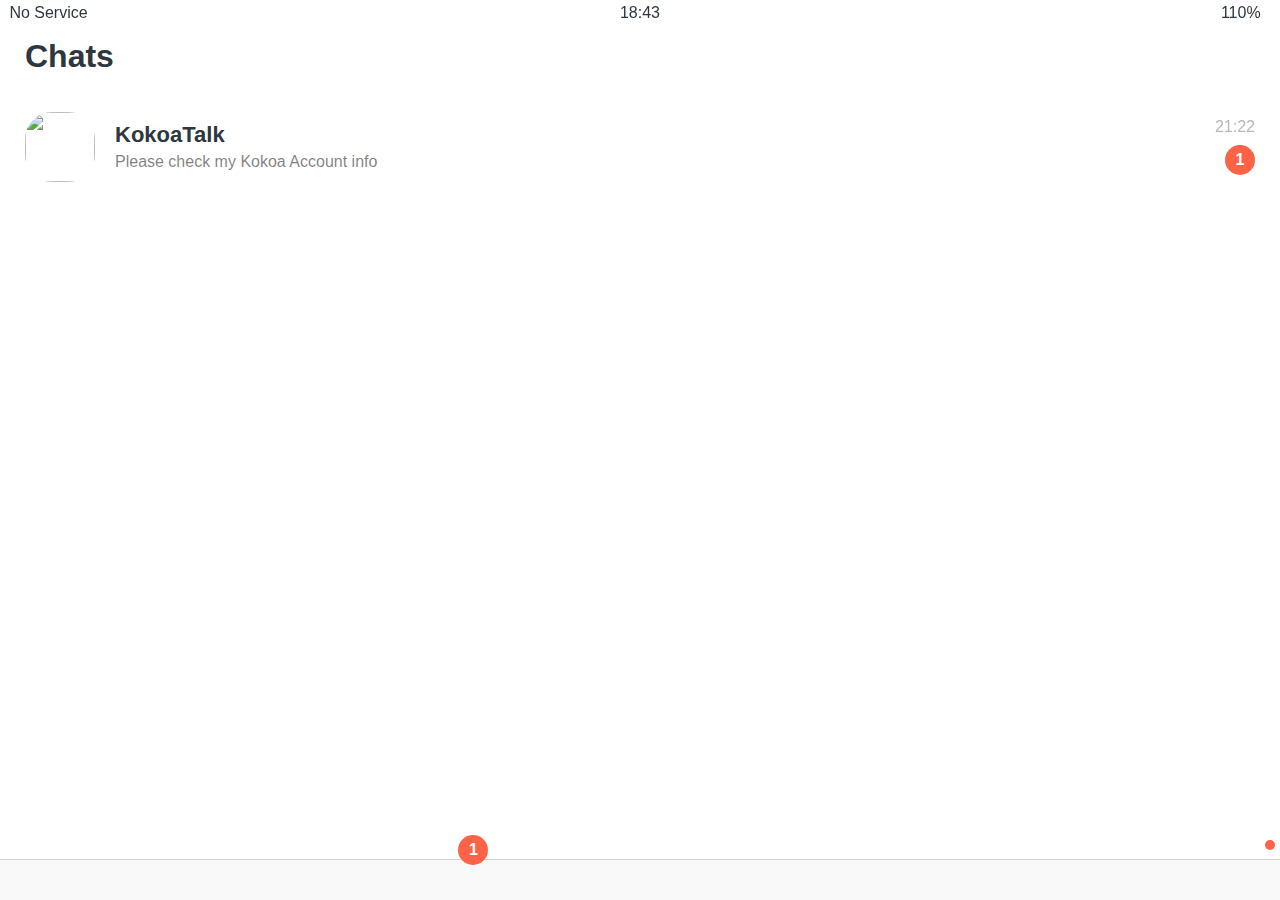
==== chat.html @ f9c36f6e "kokoa-clone2" ====
<!DOCTYPE html>
<html lang="en">
<head>
  <meta charset="UTF-8">
  <meta http-equiv="X-UA-Compatible" content="IE=edge">
  <meta name="viewport" content="width=device-width, initial-scale=1.0">
  <link rel="stylesheet" href="CSS/style.css">
  <title>Chat - Kokoa-Clone</title>
  <script src="https://kit.fontawesome.com/bd1734e853.js" crossorigin="anonymous"></script>
</head>
<body> 
  <div class="status-bar">
    <div class="status-bar_column">
      <span>No Service</span>
      <!-- To Do: Wifi Icon -->
      <i class="fas fa-wifi"></i>
    </div>
    <div class="status-bar_column">
      <span>18:43</span>
    </div>
    <div class="status-bar_column">
      <span>110%</span>
      <!-- Battery Icon -->
      <i class="fas fa-battery-full"></i>
      <!-- Lightning Icon-->
      <i class="fas fa-bolt"></i>
    </div>
  </div>
<header class="screen-header">
  <h1 class="screen-header_title">Chats</h1>
  <div class="screen-header_icons">
    <span><i class="fas fa-search fa-lg"></i></span>
    <span><i class="fas fa-comment-dots fa-lg"></i></span>
    <span><i class="fas fa-music fa-lg"></i></span>
    <span><i class="fas fa-cog fa-lg"></i></span>
  </div>
</header>

<main class="main-screen">
  <div class="user-component">
    <div class="user-component_column">
      <img src="screenshots/avatar/002.png" class="user-component_avatar user-component_avatar">
      <div class="user-component_text">
        <h4 class="user-component_title">KokoaTalk</h4>
        <h6 class="user-component_subtitle">Please check my Kokoa Account info</h6>
      </div>
    </div>
    <div class="user-component_column">
      <span class="user-component_time">21:22</span>
      <div class="badge">1</div>
    </div>
  </div>
    </div>
  </div>
</main>

<nav class="nav">
  <ul class="nav_ul">
  <li class="nav_btn"><a class="nav_link" href="friends.html"><i class="far fa-user fa-2x"></i></a></li>
  <li class="nav_btn"><a class="nav_link" href="chat.html"><i class="fas fa-comment fa-2x"></i><span class="nav_notification badge">1</span></a></li>
  <li class="nav_btn"><a class="nav_link" href="find.html"><i class="fas fa-search fa-2x"></i></a></li>
  <li class="nav_btn"><a class="nav_link" href="more.html"><i class="fas fa-ellipsis-h fa-2x"></i><div class="nav_dots"></div></a></li>
</ul></nav>
</body>
</html>
---- CSS/style.css ----
@import "reset.css";
@import "variables.css";

/* Components */
@import "components/status-bar.css";
@import "components/nav-bar.css";
@import "components/screen-header.css";
@import "components/user-component.css";
@import "components/badge.css";

/* screens */
@import "screen/login.css";
@import "screen/friends.css";

body {
  color: #2e363e;
  font-family: -apple-system, BlinkMacSystemFont, "Segoe UI", Roboto, Oxygen,
    Ubuntu, Cantarell, "Open Sans", "Helvetica Neue", sans-serif;
}

.main-screen {
  padding: 0px var(--horizontal-space);
}
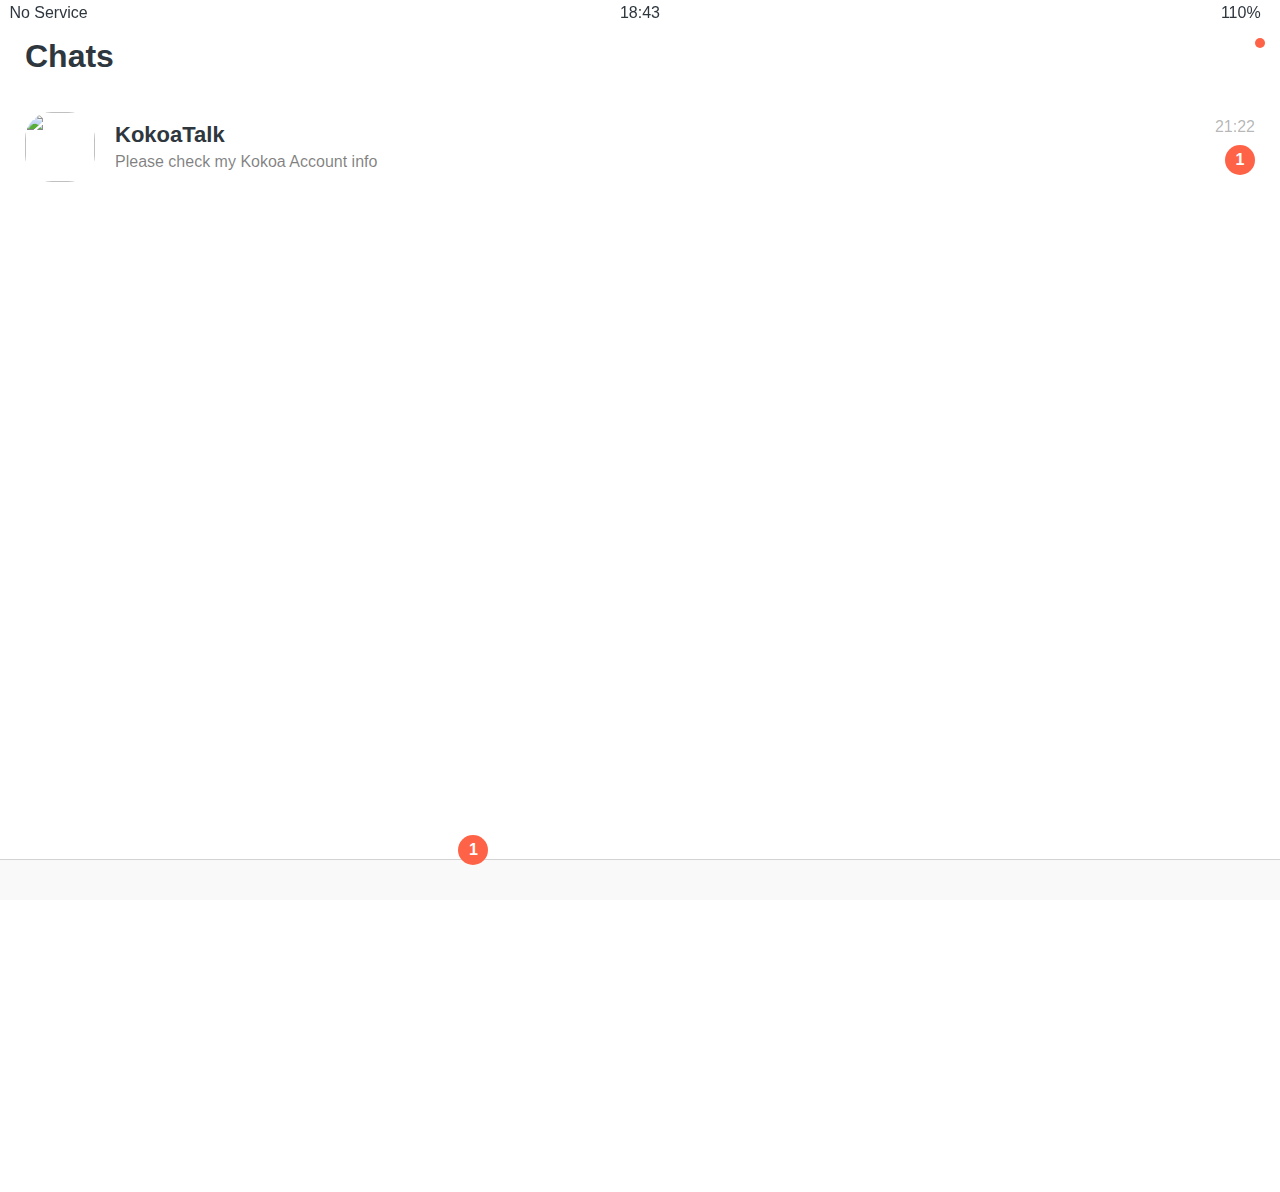
==== commit e066df3e: "kokoa-clone5" ====
--- a/chat.html
+++ b/chat.html
@@ -32,7 +32,7 @@
     <span><i class="fas fa-search fa-lg"></i></span>
     <span><i class="fas fa-comment-dots fa-lg"></i></span>
     <span><i class="fas fa-music fa-lg"></i></span>
-    <span><i class="fas fa-cog fa-lg"></i></span>
+    <span><a href="setting.html"><i class="fas fa-cog fa-lg"></i><div class="screen-header_notice point"></div></a></span>
   </div>
 </header>
 
@@ -49,7 +49,7 @@
       <span class="user-component_time">21:22</span>
       <div class="badge">1</div>
     </div>
-  </div>
+      </div>
     </div>
   </div>
 </main>
--- a/CSS/style.css
+++ b/CSS/style.css
@@ -7,10 +7,13 @@
 @import "components/screen-header.css";
 @import "components/user-component.css";
 @import "components/badge.css";
+@import "components/icon-row.css";
 
 /* screens */
 @import "screen/login.css";
 @import "screen/friends.css";
+@import "screen/find.css";
+@import "screen/more.css";
 
 body {
   color: #2e363e;
@@ -21,3 +24,10 @@
 .main-screen {
   padding: 0px var(--horizontal-space);
 }
+
+.point {
+  background-color: tomato;
+  width: 10px;
+  height: 10px;
+  border-radius: 50%;
+}
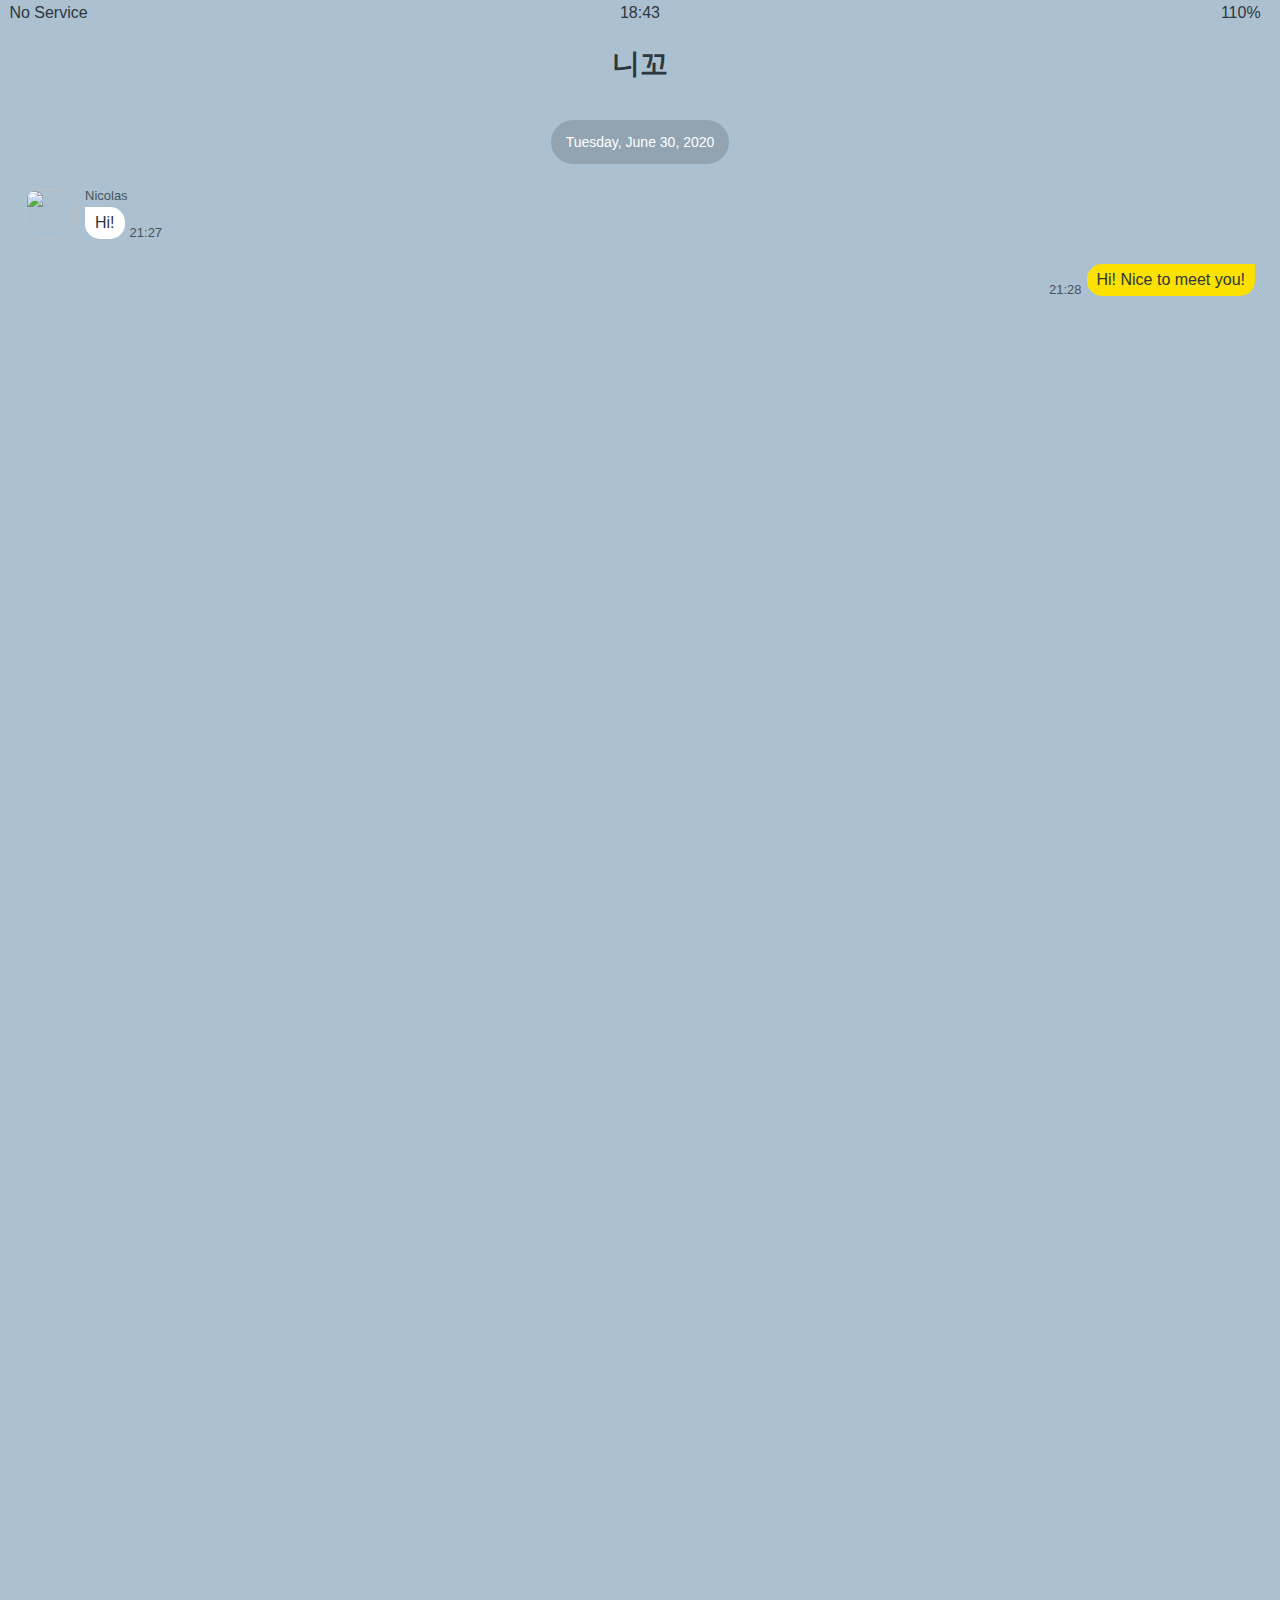
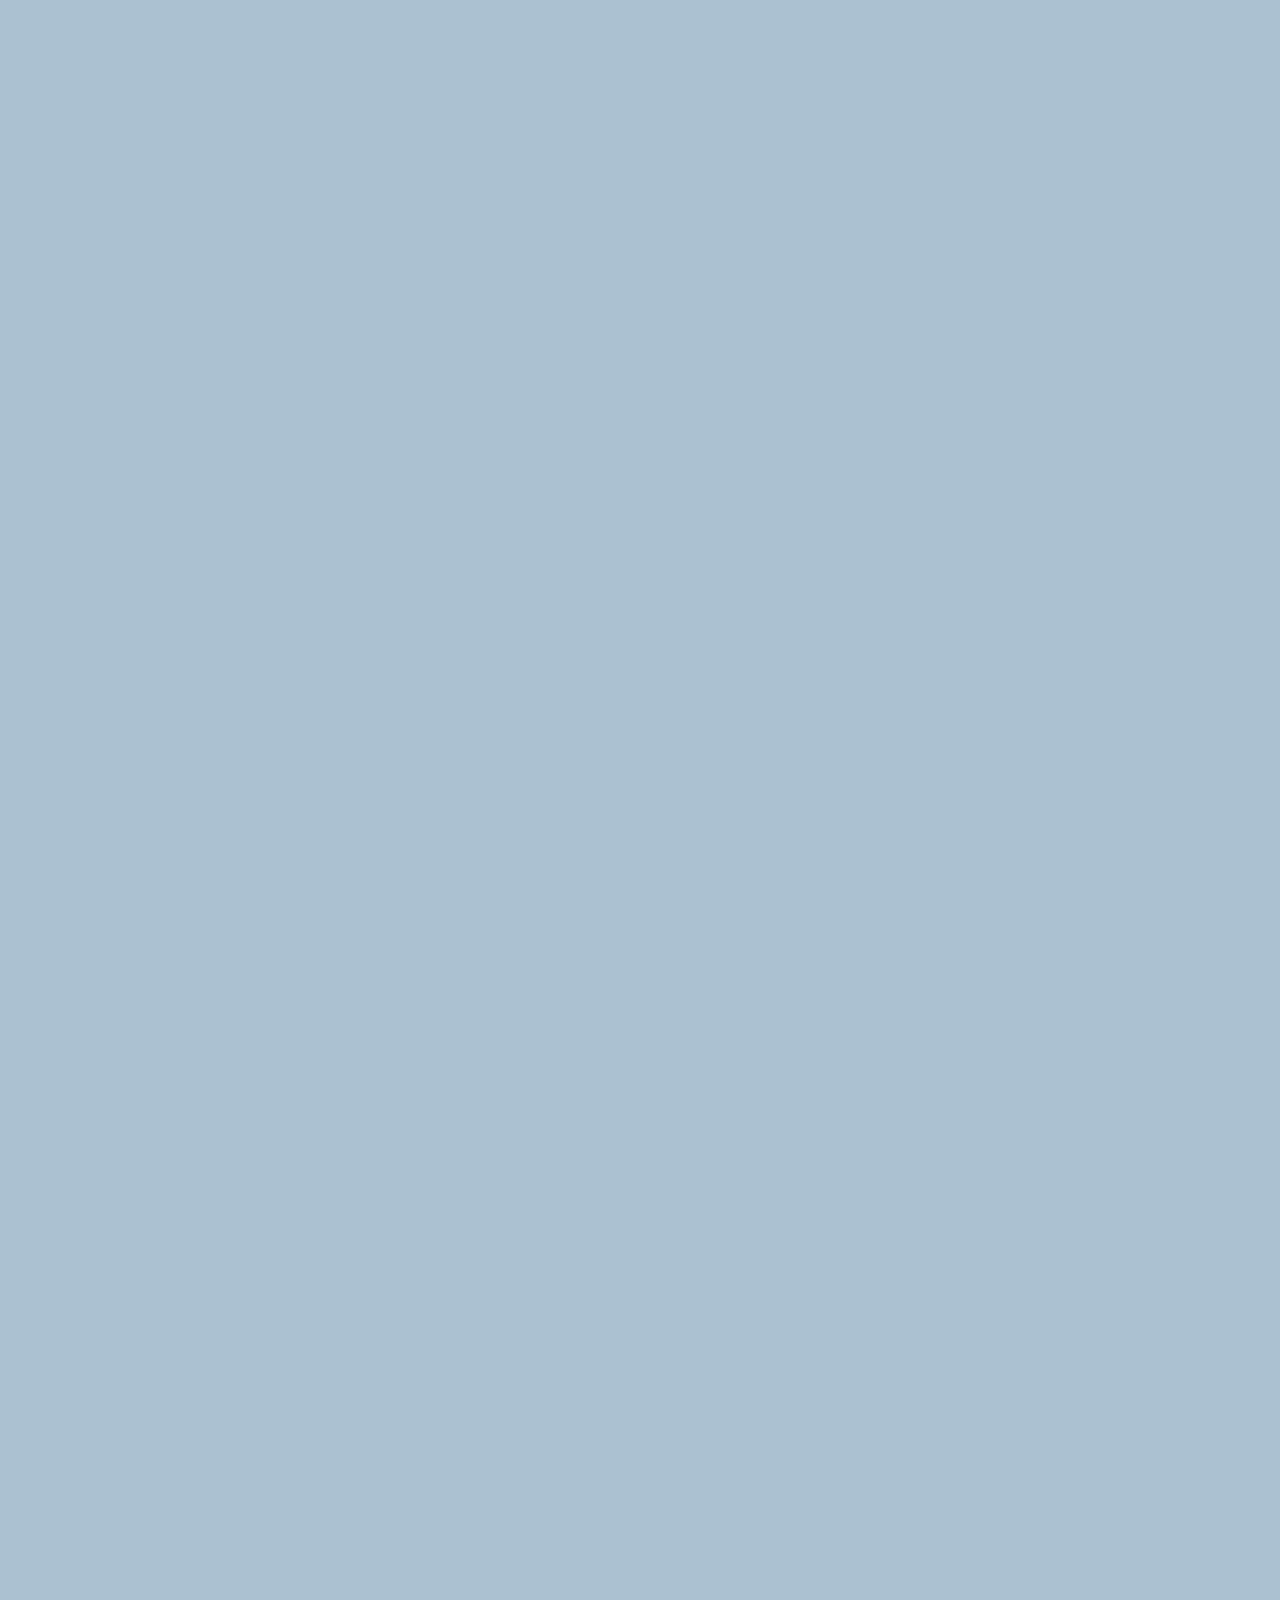
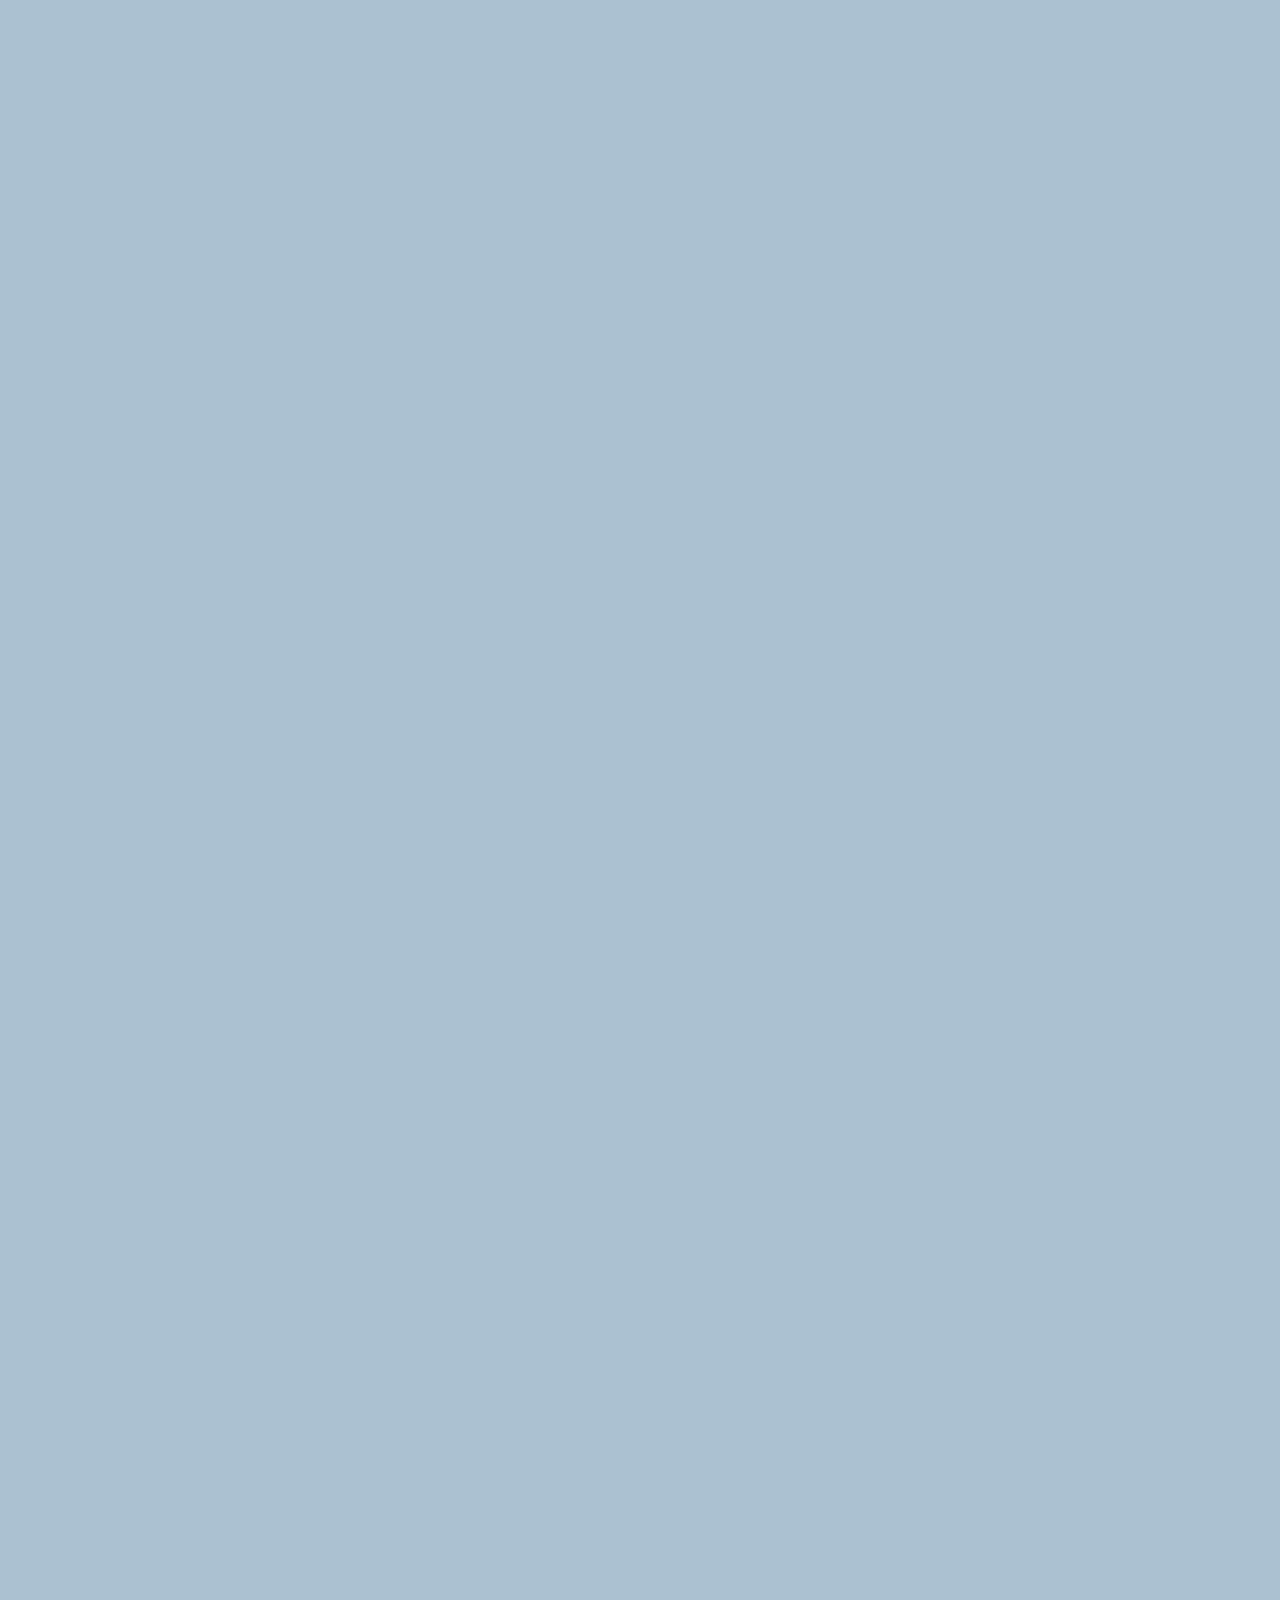
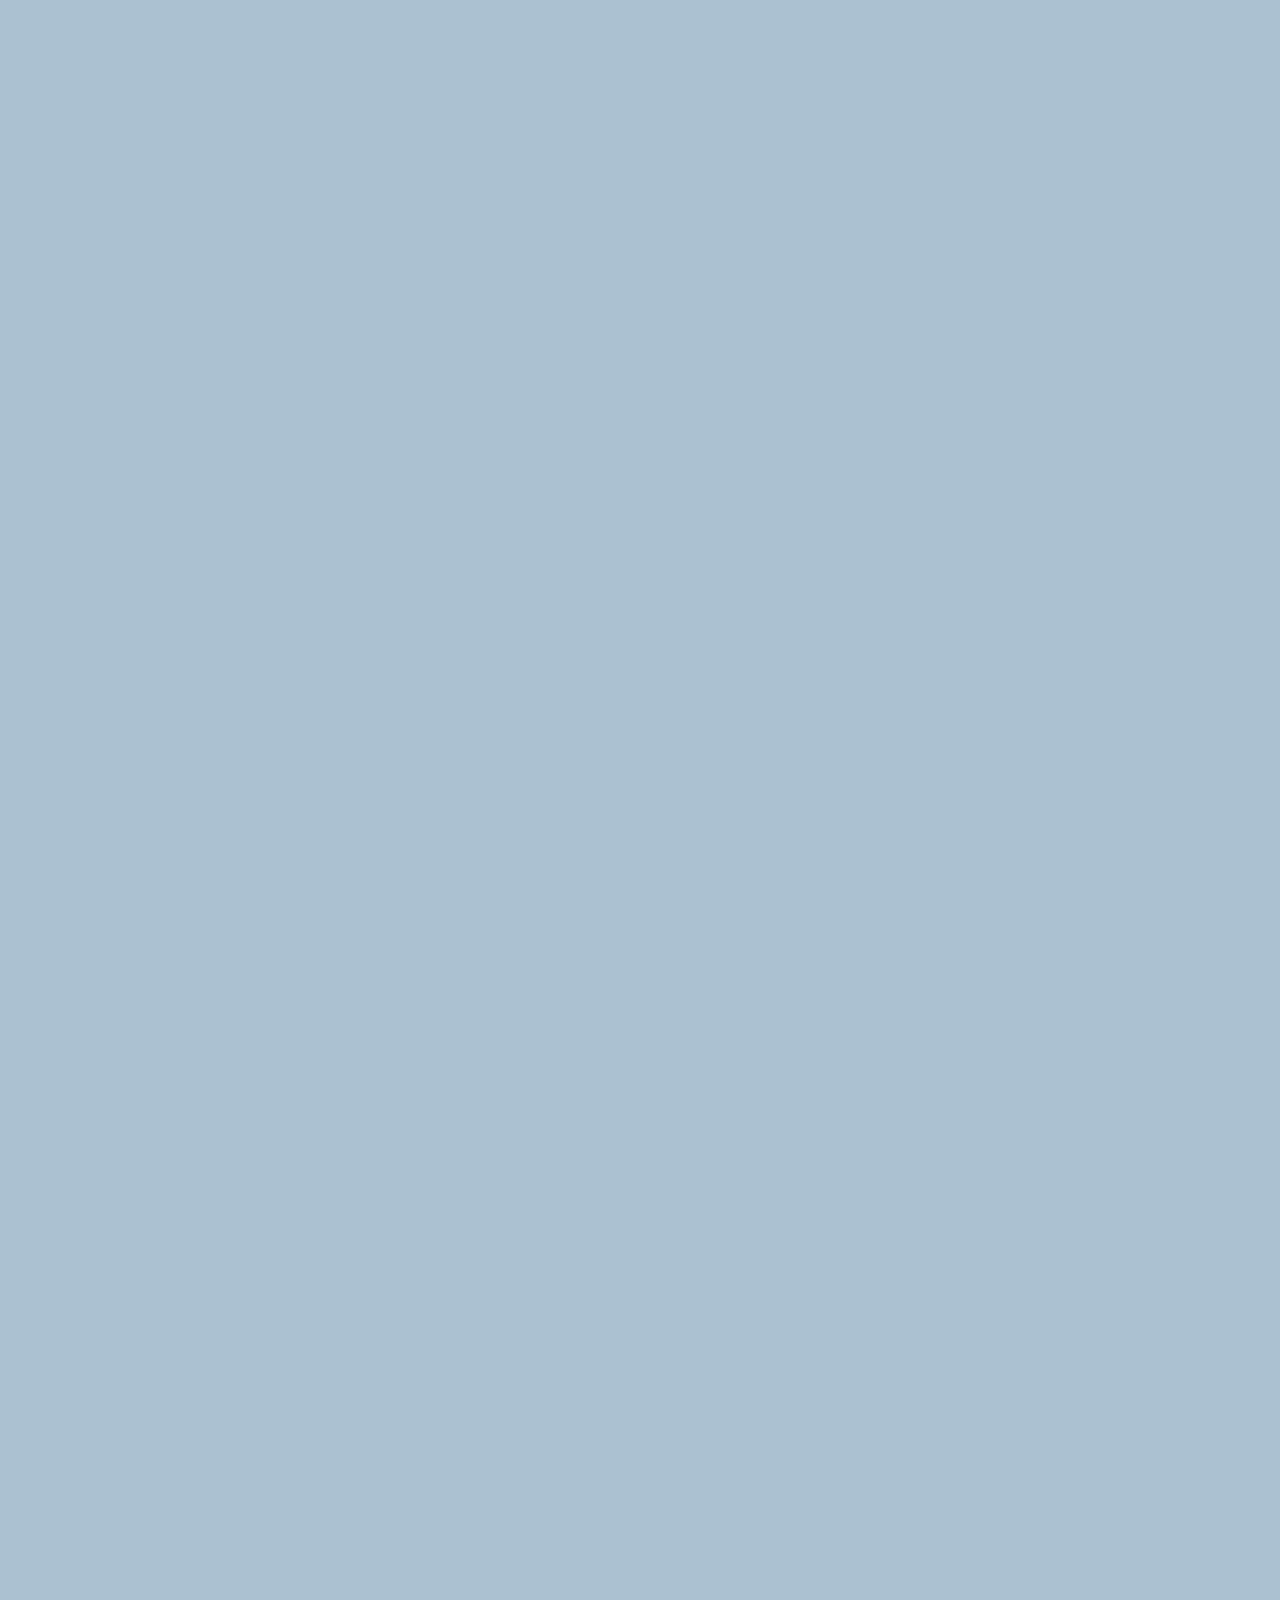
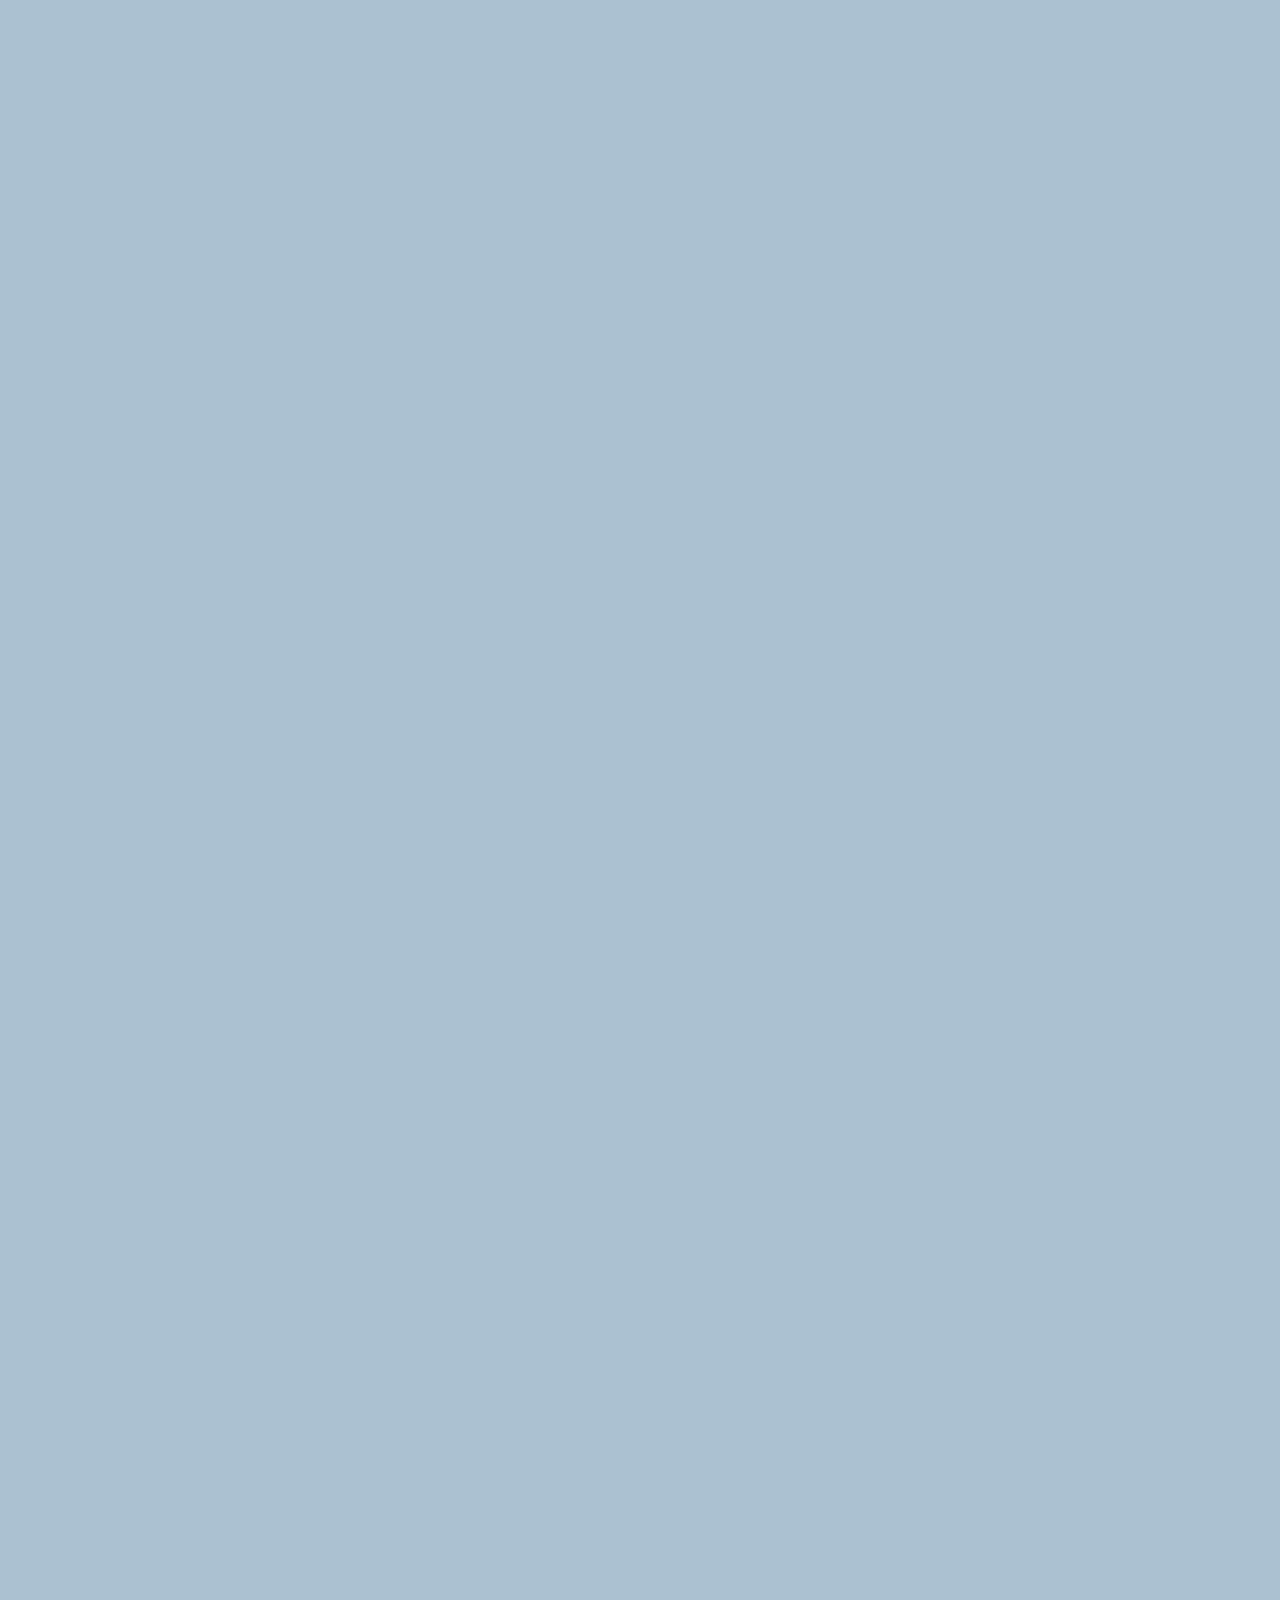
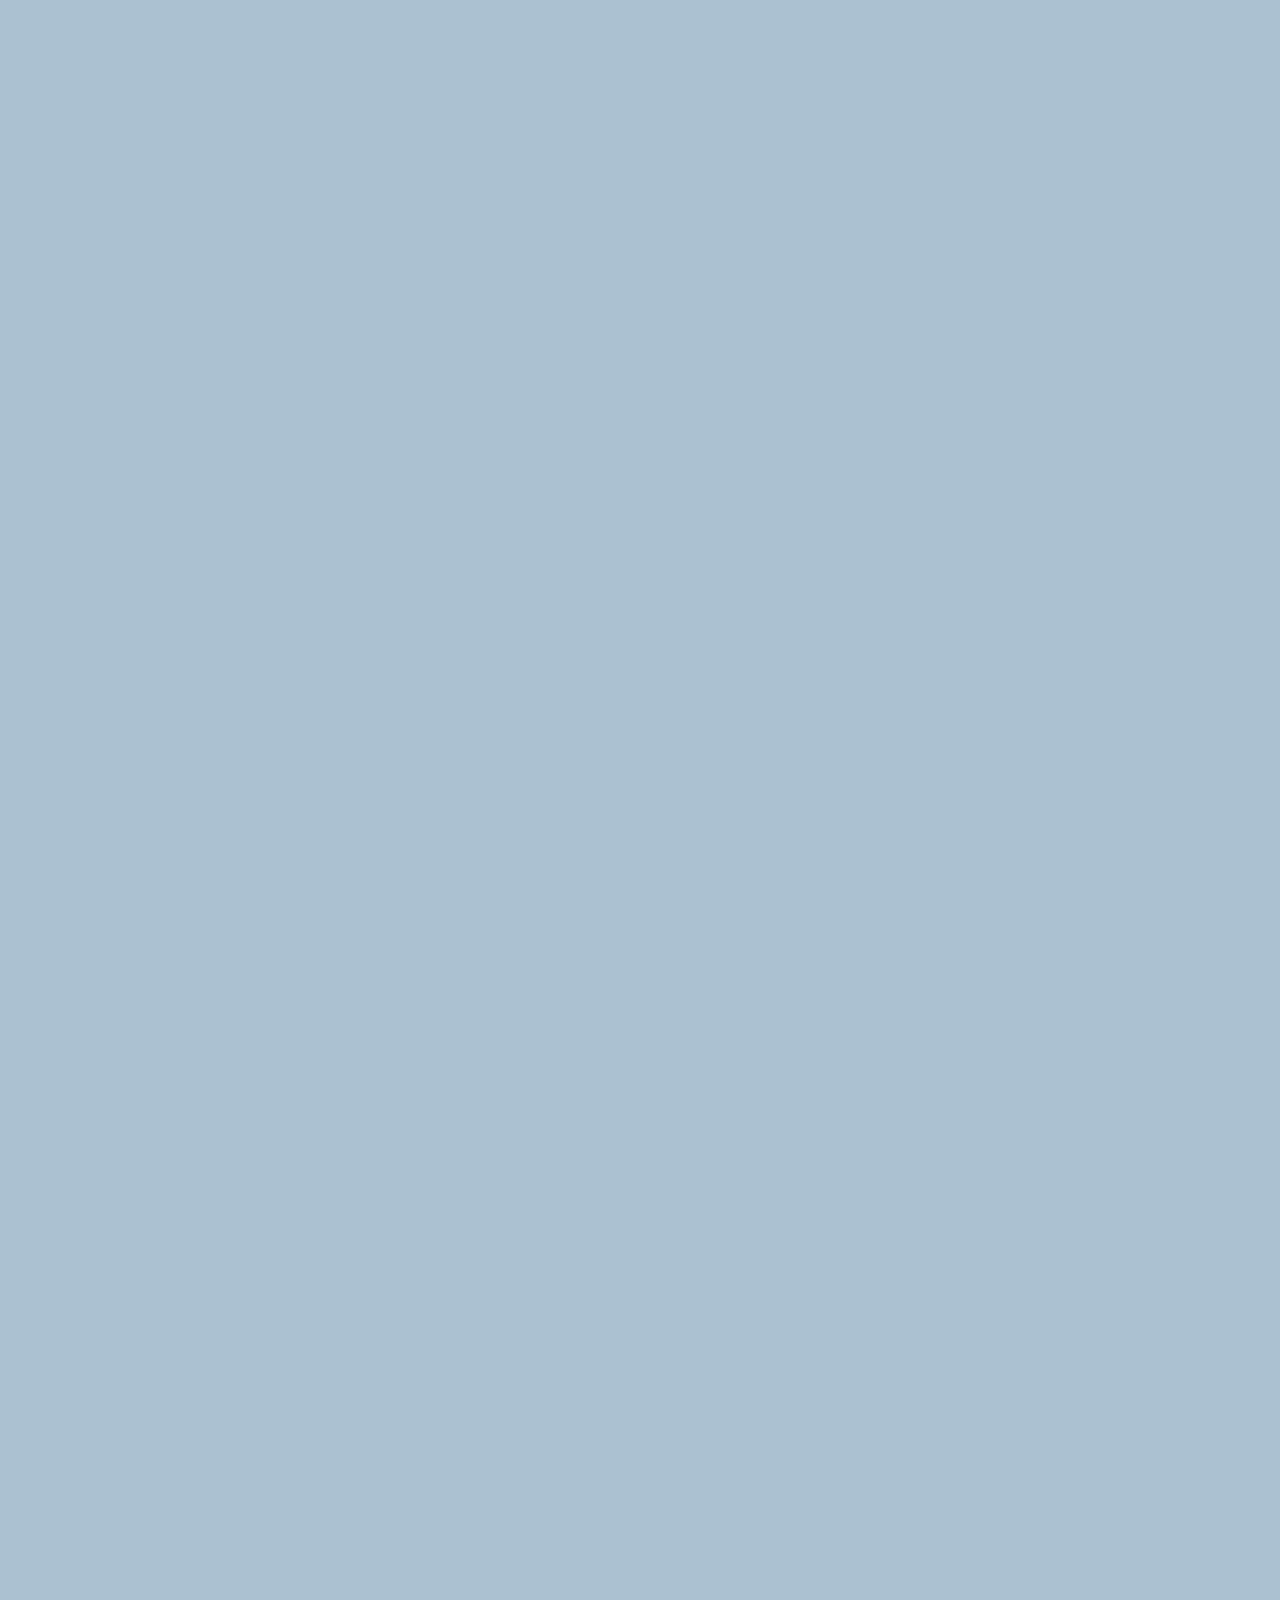
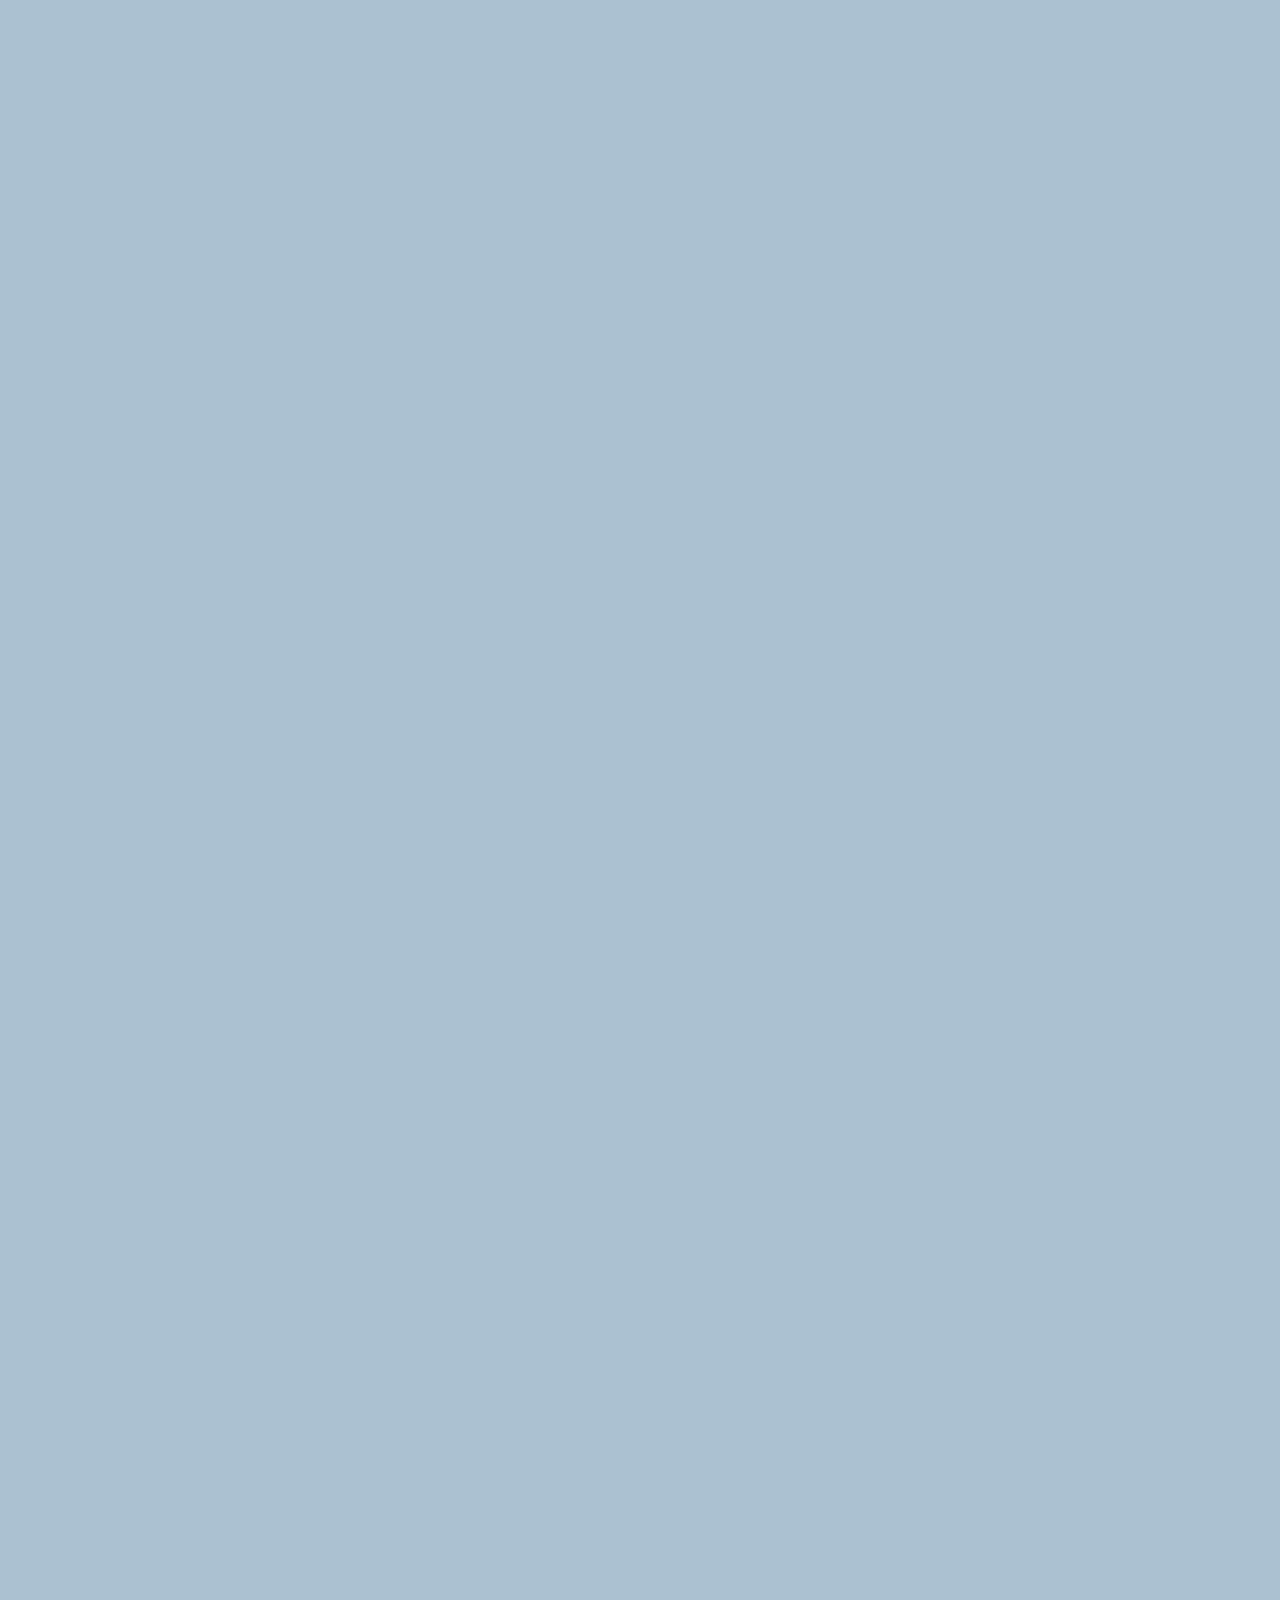
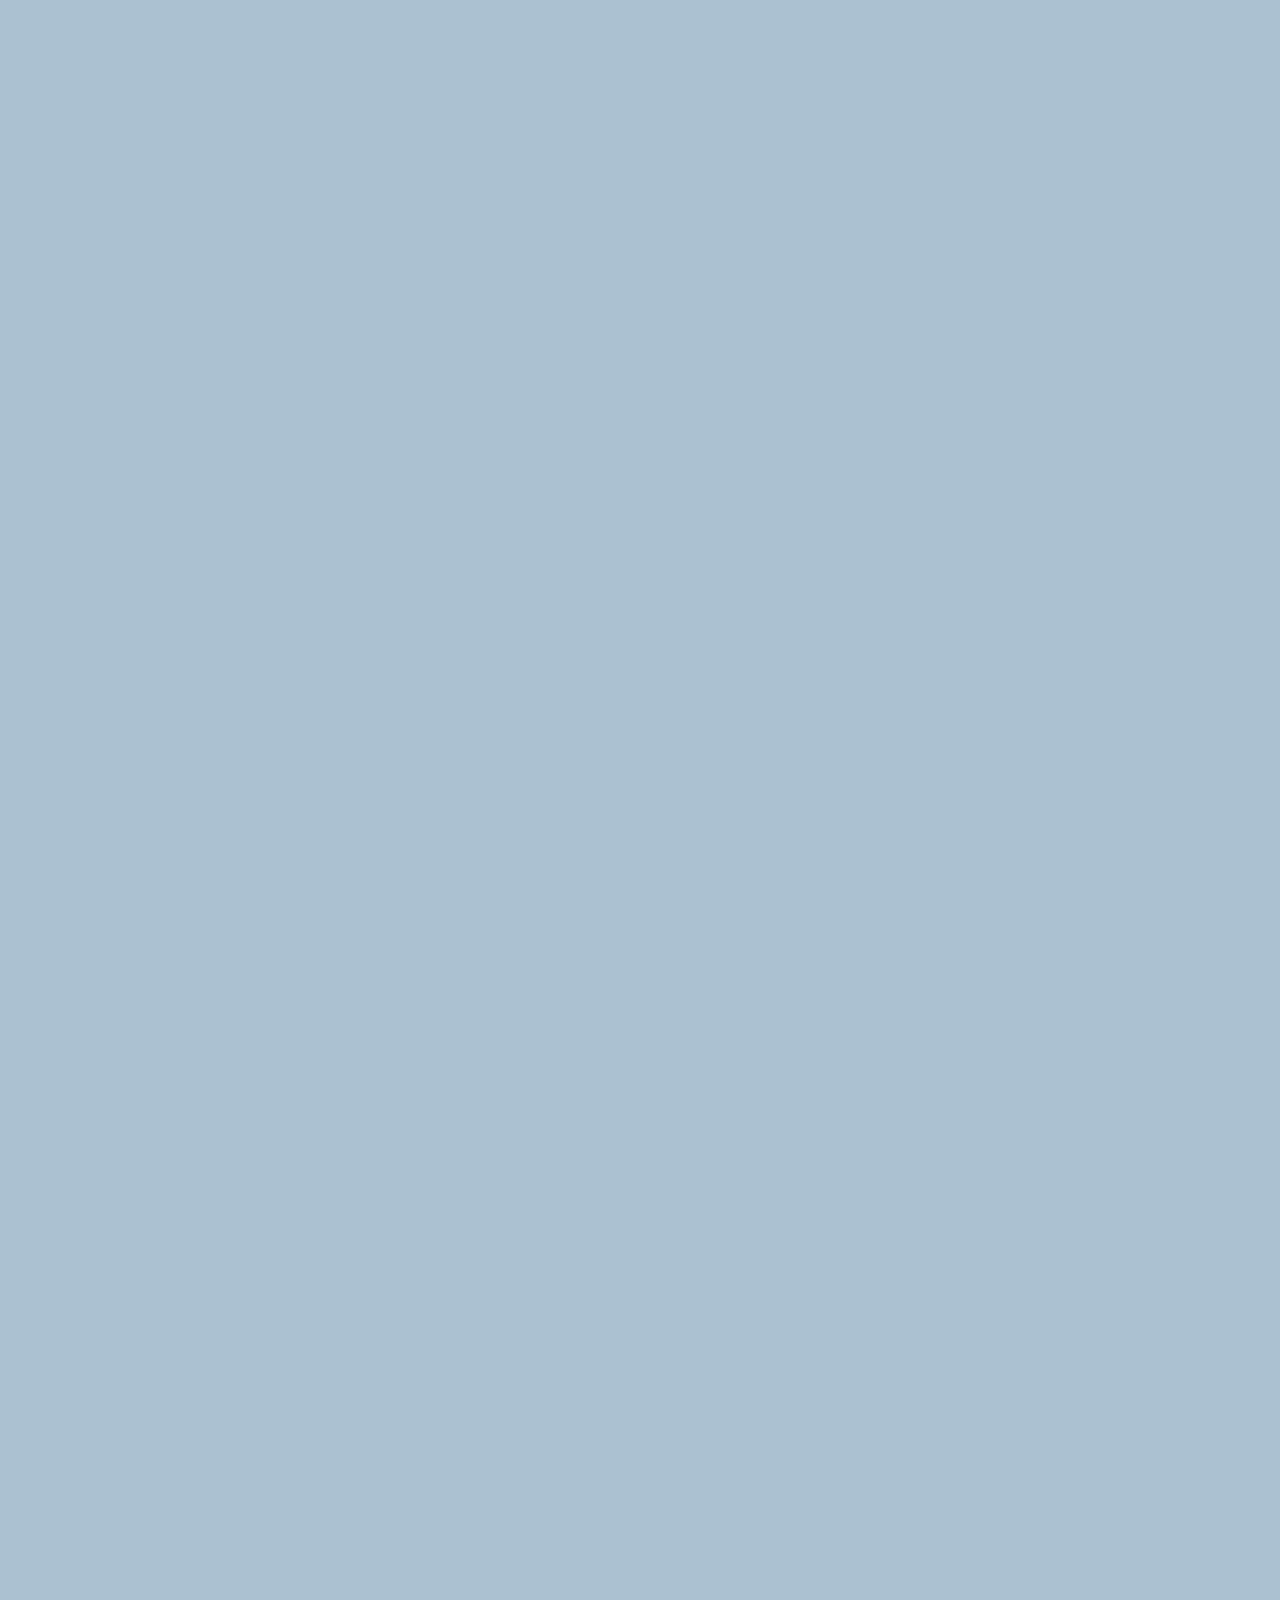
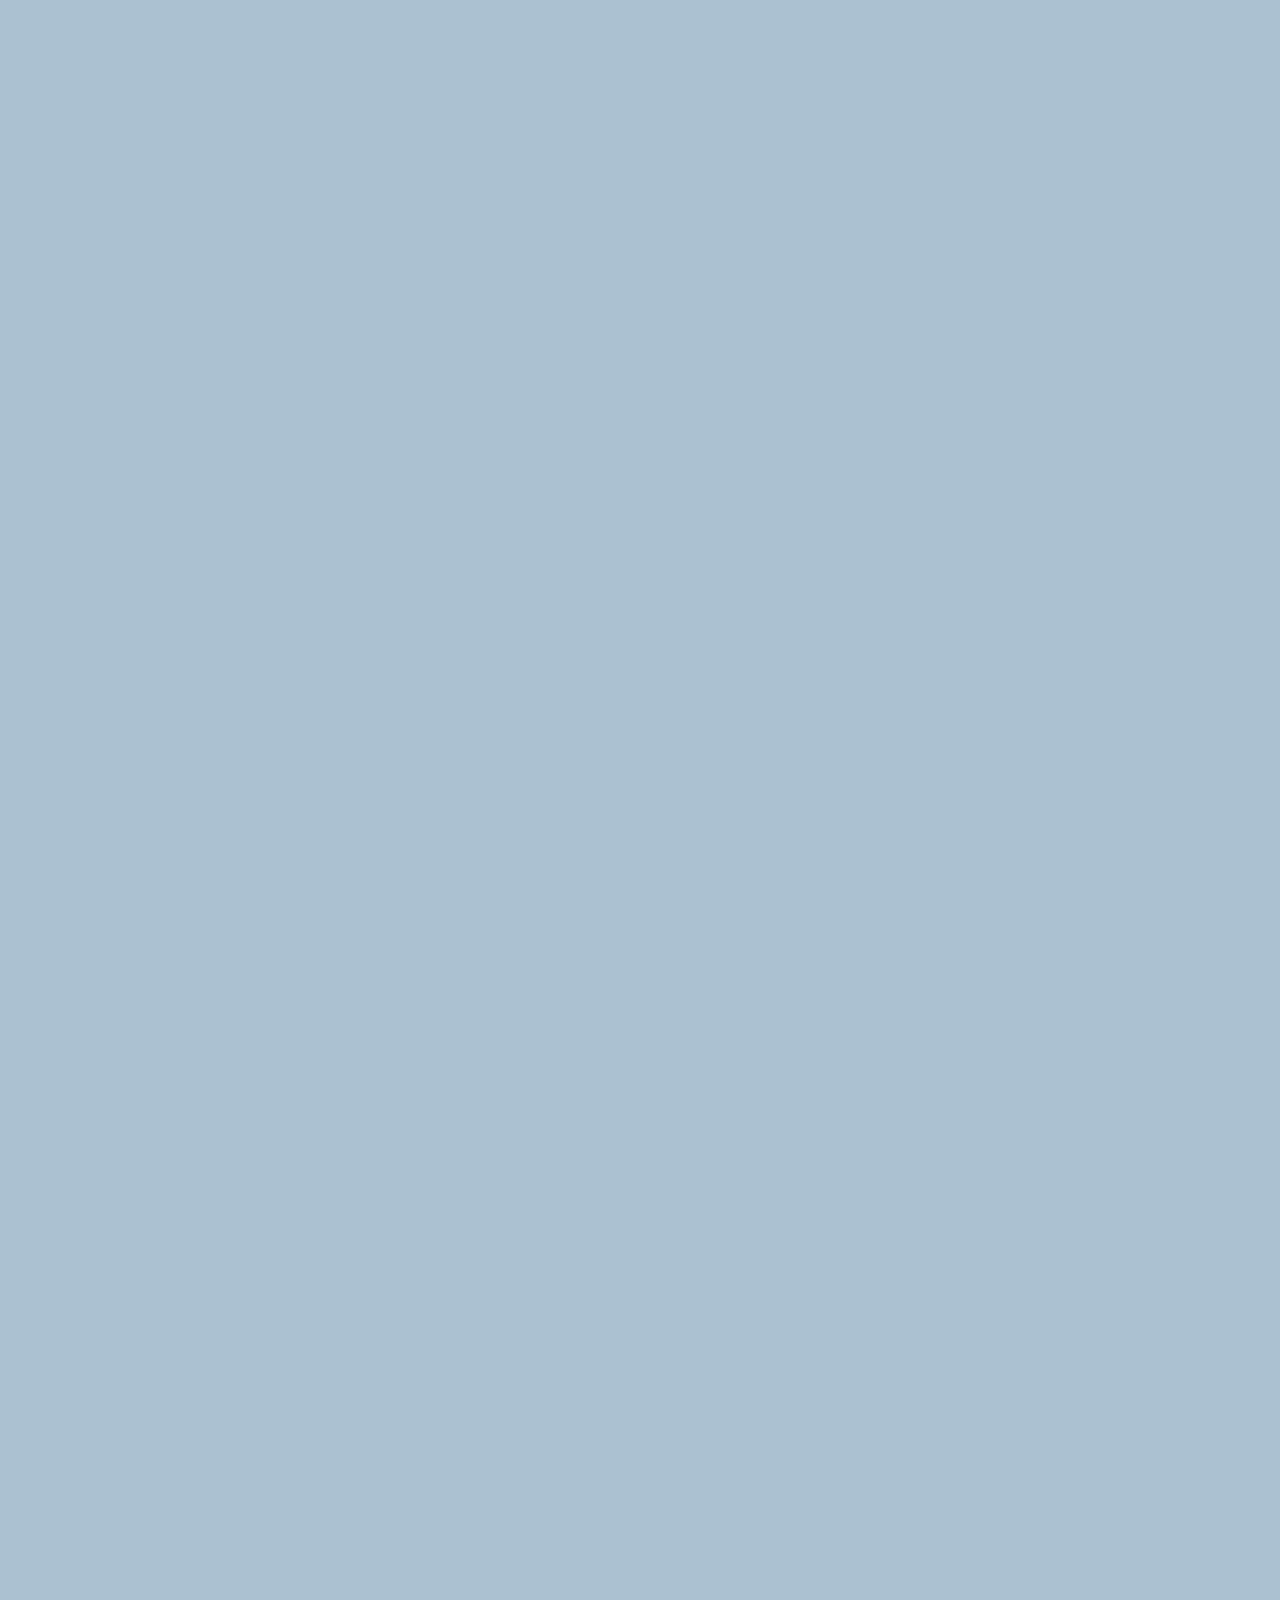
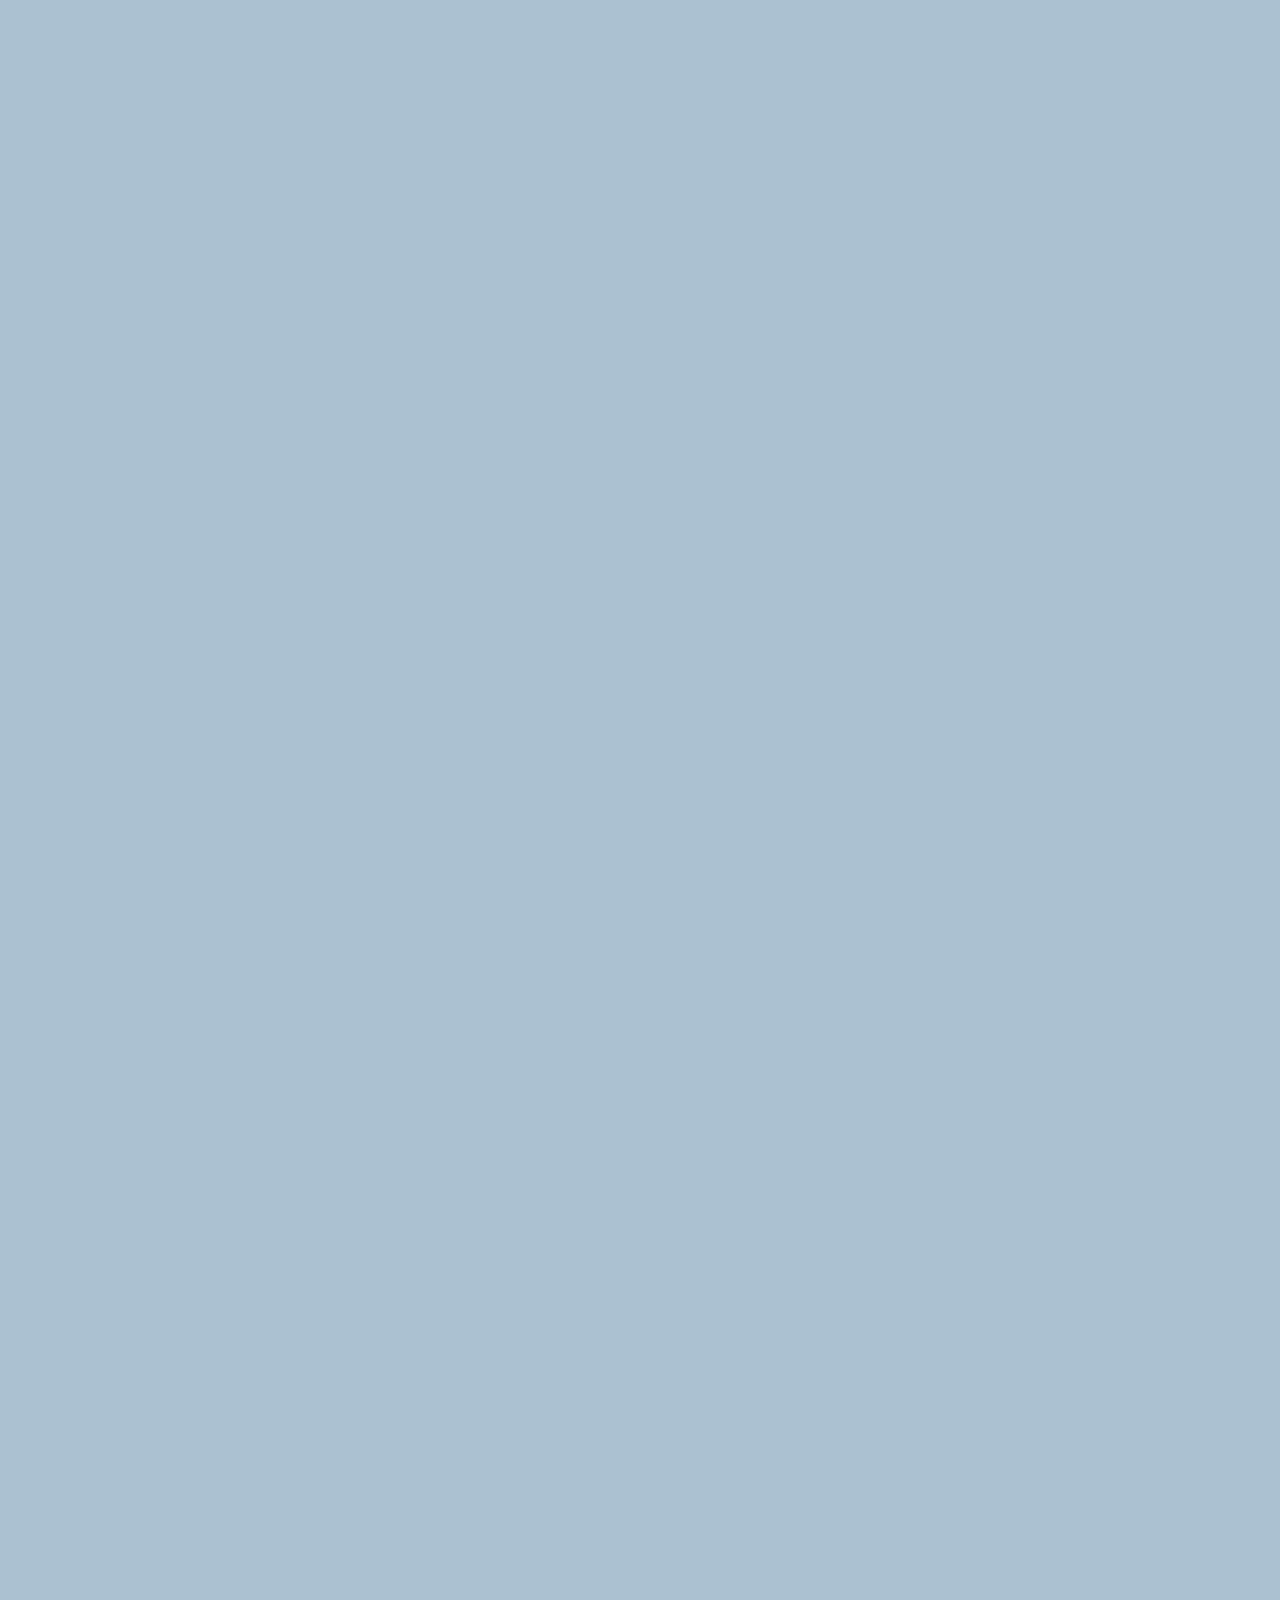
==== commit 06ab6bba: "kokoa-clone8" ====
--- a/chat.html
+++ b/chat.html
@@ -5,10 +5,10 @@
   <meta http-equiv="X-UA-Compatible" content="IE=edge">
   <meta name="viewport" content="width=device-width, initial-scale=1.0">
   <link rel="stylesheet" href="CSS/style.css">
-  <title>Chat - Kokoa-Clone</title>
+  <title>Chat w/ Nico - Kokoa-Clone</title>
   <script src="https://kit.fontawesome.com/bd1734e853.js" crossorigin="anonymous"></script>
 </head>
-<body> 
+<body id="chat-screen"> 
   <div class="status-bar">
     <div class="status-bar_column">
       <span>No Service</span>
@@ -26,40 +26,44 @@
       <i class="fas fa-bolt"></i>
     </div>
   </div>
-<header class="screen-header">
-  <h1 class="screen-header_title">Chats</h1>
-  <div class="screen-header_icons">
-    <span><i class="fas fa-search fa-lg"></i></span>
-    <span><i class="fas fa-comment-dots fa-lg"></i></span>
-    <span><i class="fas fa-music fa-lg"></i></span>
-    <span><a href="setting.html"><i class="fas fa-cog fa-lg"></i><div class="screen-header_notice point"></div></a></span>
-  </div>
-</header>
 
-<main class="main-screen">
-  <div class="user-component">
-    <div class="user-component_column">
-      <img src="screenshots/avatar/002.png" class="user-component_avatar user-component_avatar">
-      <div class="user-component_text">
-        <h4 class="user-component_title">KokoaTalk</h4>
-        <h6 class="user-component_subtitle">Please check my Kokoa Account info</h6>
+  <header class="alt-header">
+    <div class="alt-header_column">
+      <a href="chats.html">
+        <i class="fas fa-angle-left fa-2x"></i>
+      </a>
+    </div>
+    <div class="alt-header_column">
+      <h1 class="alt-header_title">니꼬</h1>
+    </div>
+    <div class="alt-header_column">
+      <span><i class="fas fa-search fa-lg"></i></span>
+      <span><i class="fas fa-bars fa-lg"></i></span>
+    </div>
+  </header>
+
+  <main class="main-screen main-chat">
+    <div class="chat_timestamp">
+      Tuesday, June 30, 2020
+    </div>
+    <div class="message-row">
+      <img src="screenshots/avatar/002.png">
+      <div class="message-row_content">
+        <span class="message_author">Nicolas</span>
+        <div class="message_info">
+          <span class="message_bubble">Hi!</span>
+          <span class="message_time">21:27</span>
+        </div>
       </div>
     </div>
-    <div class="user-component_column">
-      <span class="user-component_time">21:22</span>
-      <div class="badge">1</div>
-    </div>
+    <div class="message-row message-row--own">
+      <div class="message-row_content">
+        <div class="message_info">
+          <span class="message_bubble">Hi! Nice to meet you!</span>
+          <span class="message_time">21:28</span>
+        </div>
       </div>
-    </div>
-  </div>
-</main>
-
-<nav class="nav">
-  <ul class="nav_ul">
-  <li class="nav_btn"><a class="nav_link" href="friends.html"><i class="far fa-user fa-2x"></i></a></li>
-  <li class="nav_btn"><a class="nav_link" href="chat.html"><i class="fas fa-comment fa-2x"></i><span class="nav_notification badge">1</span></a></li>
-  <li class="nav_btn"><a class="nav_link" href="find.html"><i class="fas fa-search fa-2x"></i></a></li>
-  <li class="nav_btn"><a class="nav_link" href="more.html"><i class="fas fa-ellipsis-h fa-2x"></i><div class="nav_dots"></div></a></li>
-</ul></nav>
+    </div>  
+  </main>
 </body>
 </html>--- a/CSS/style.css
+++ b/CSS/style.css
@@ -8,12 +8,15 @@
 @import "components/user-component.css";
 @import "components/badge.css";
 @import "components/icon-row.css";
+@import "components/alt-screen-header.css";
 
 /* screens */
 @import "screen/login.css";
 @import "screen/friends.css";
 @import "screen/find.css";
 @import "screen/more.css";
+@import "screen/setting.css";
+@import "screen/chat.css";
 
 body {
   color: #2e363e;
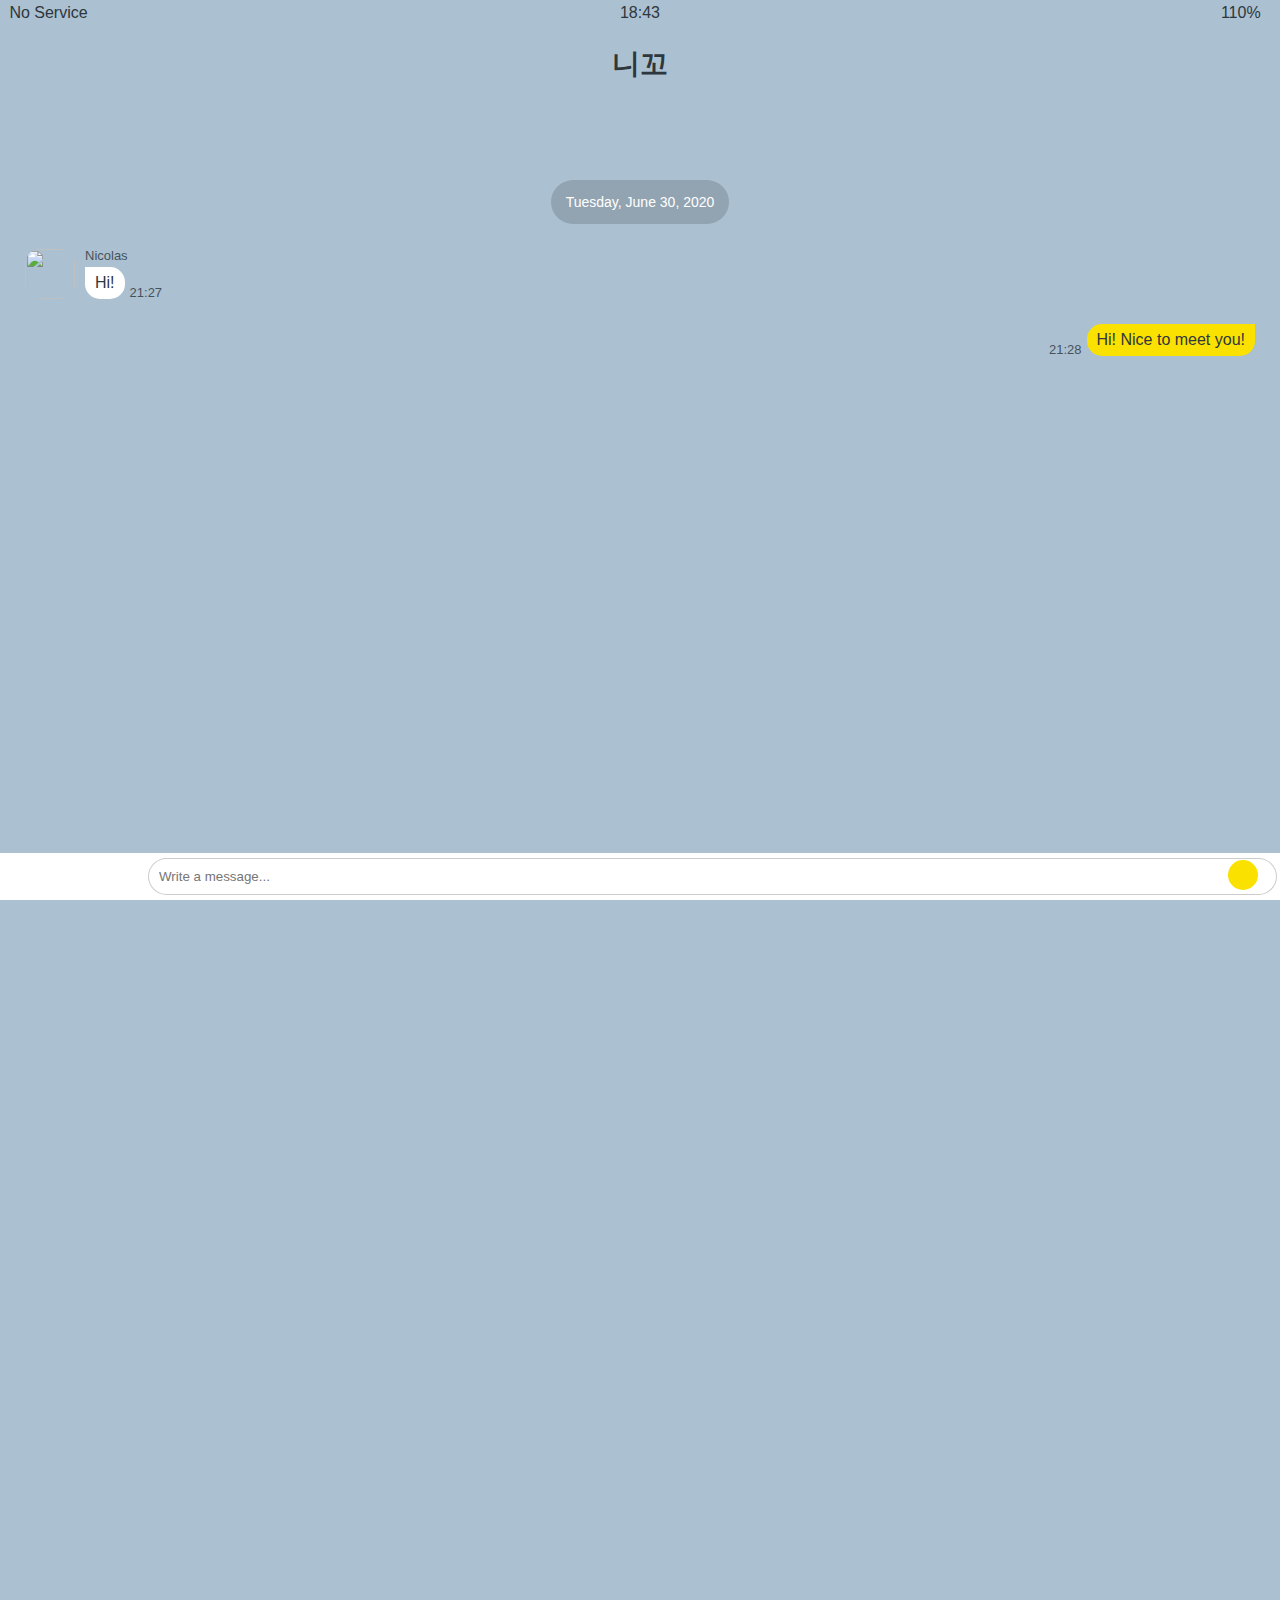
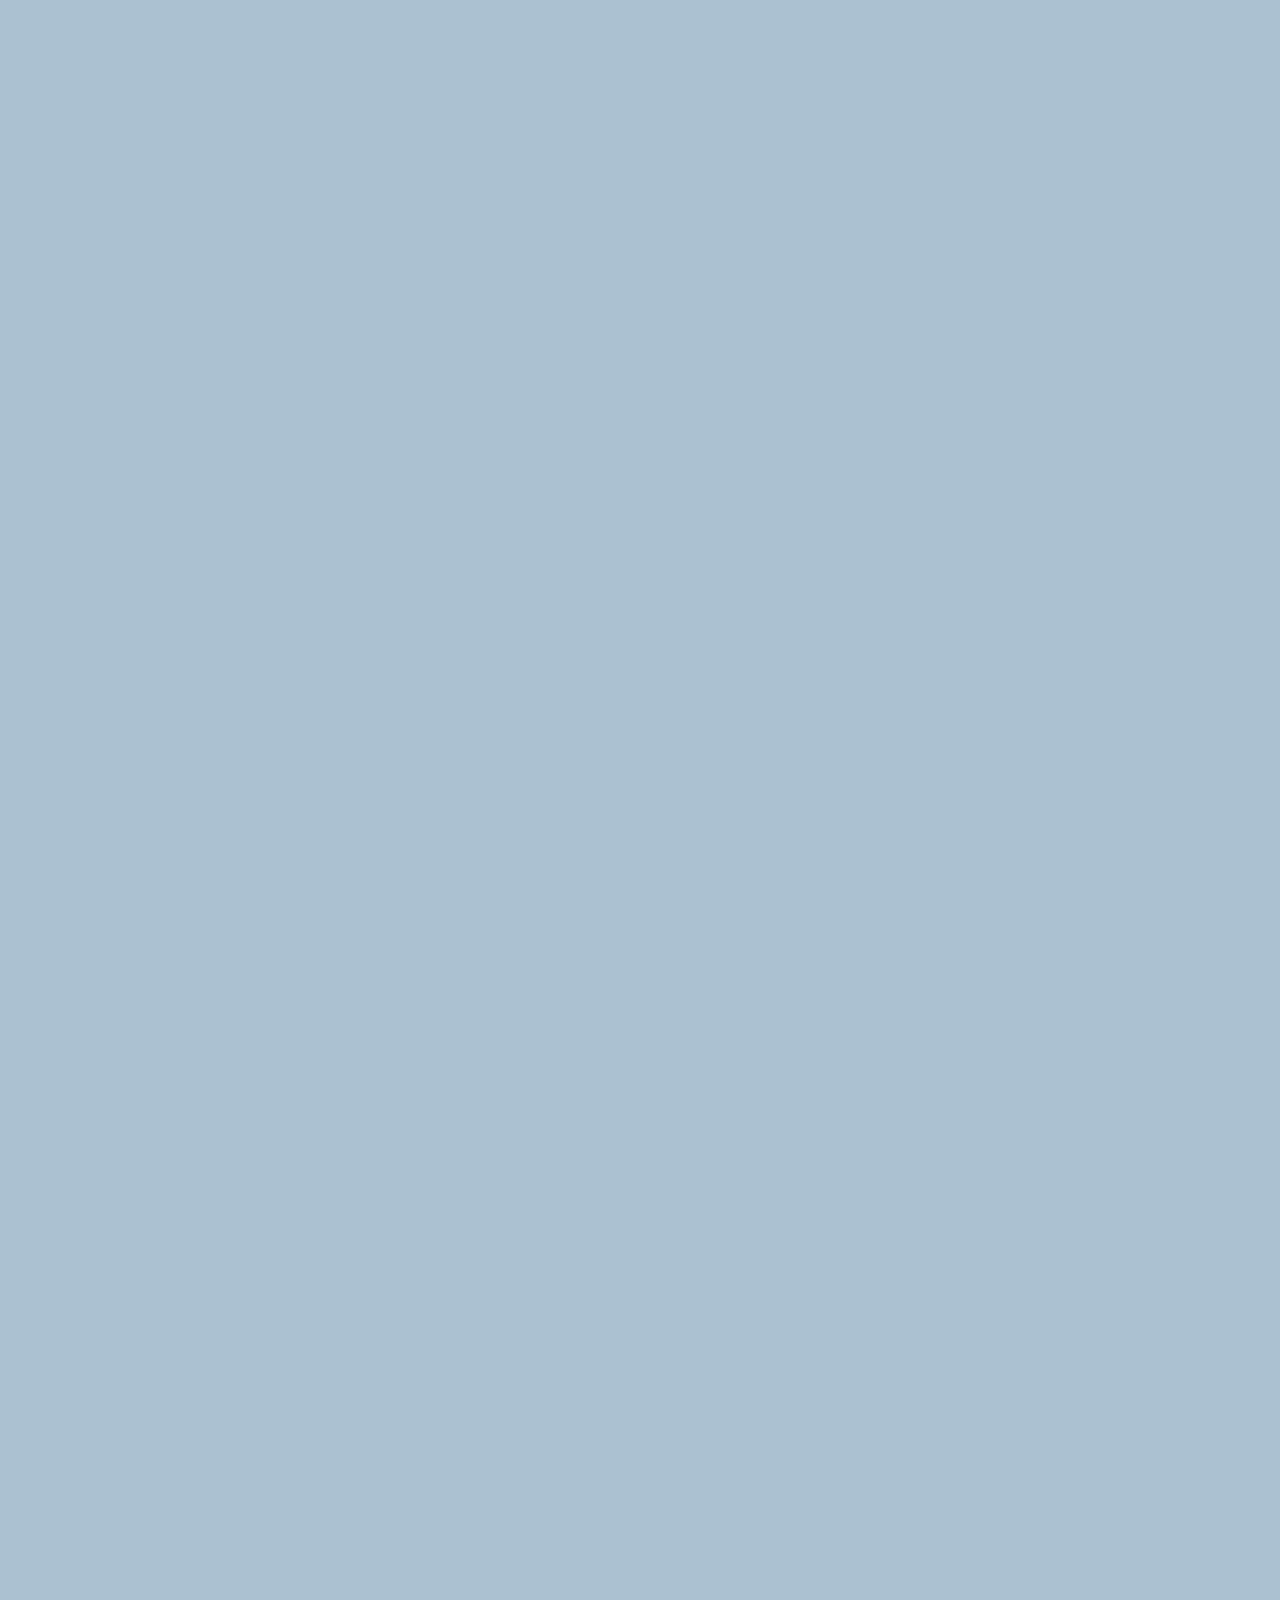
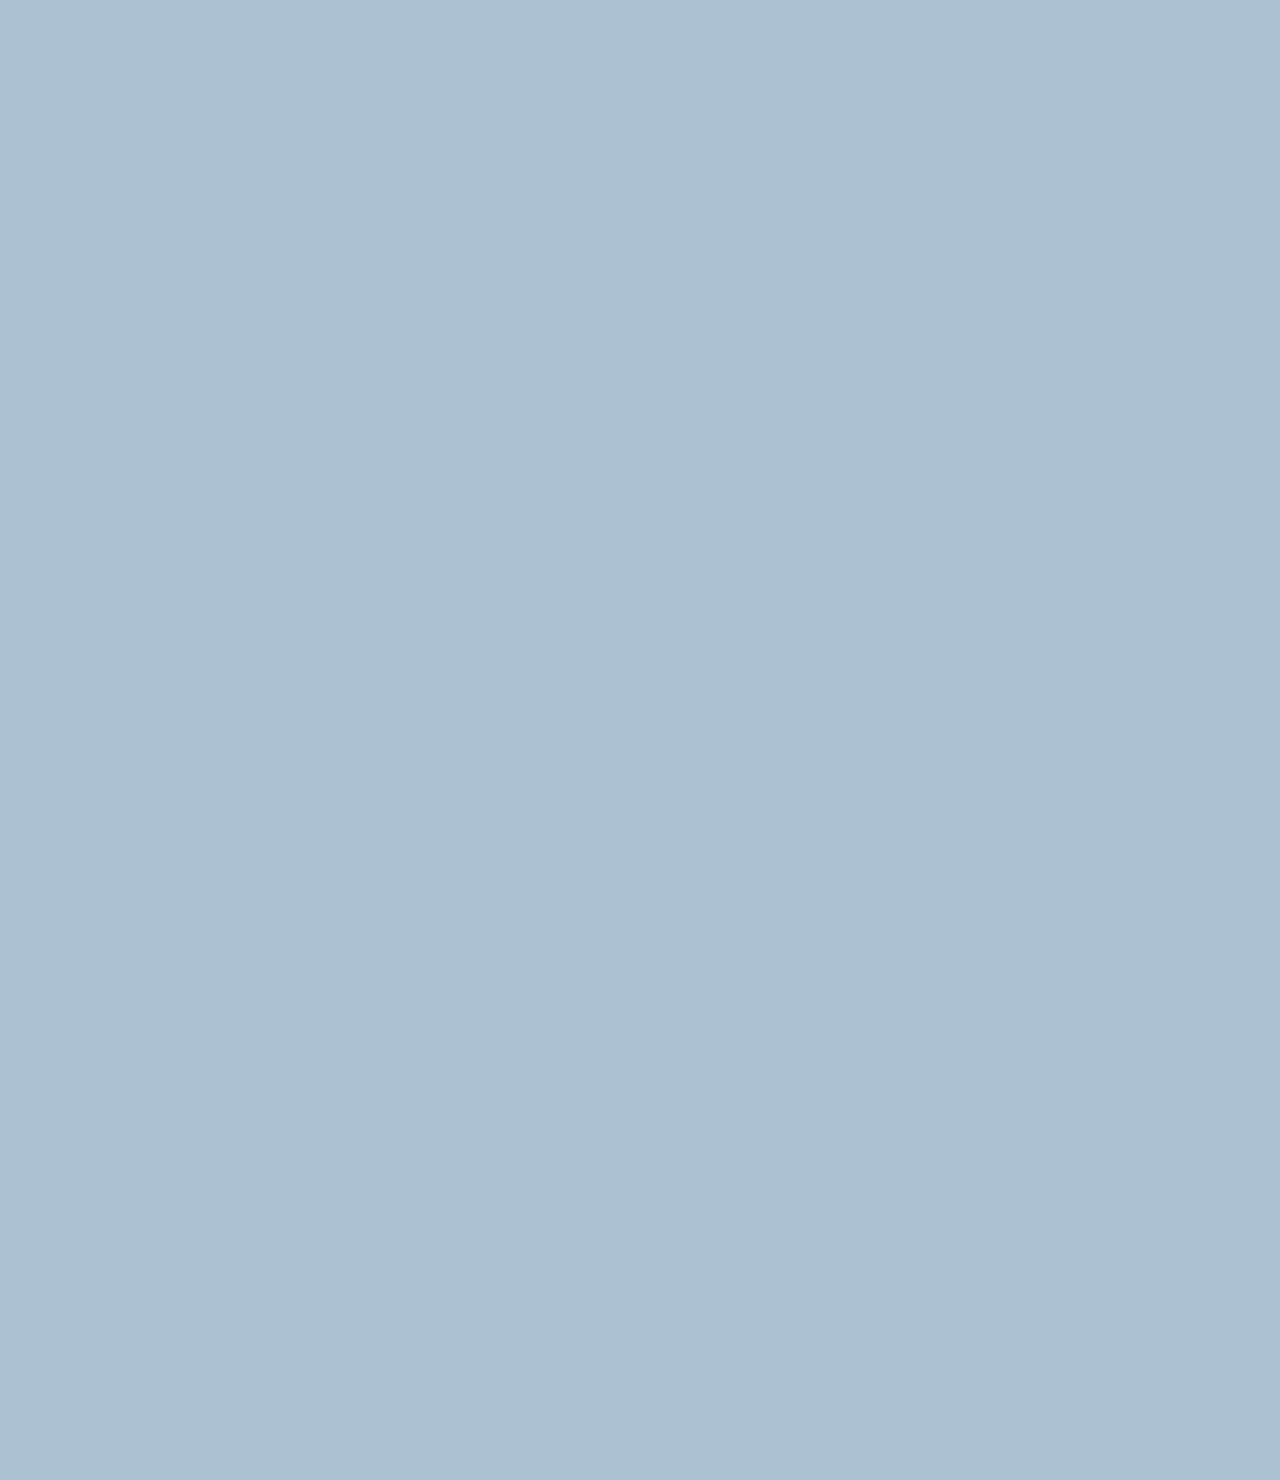
==== commit 47f892e8: "kokoa-clone9" ====
--- a/chat.html
+++ b/chat.html
@@ -65,5 +65,17 @@
       </div>
     </div>  
   </main>
+  <form class="reply">
+    <div class="reply-column">
+      <i class="far fa-plus-square fa-lg"></i>
+    </div>
+    <div class="reply-column">
+      <input type="text" placeholder="Write a message...">
+      <i class="far fa-smile fa-lg"></i>
+      <button>
+        <i class="fas fa-arrow-up"></i>
+      </button>
+    </div>
+  </form>
 </body>
 </html>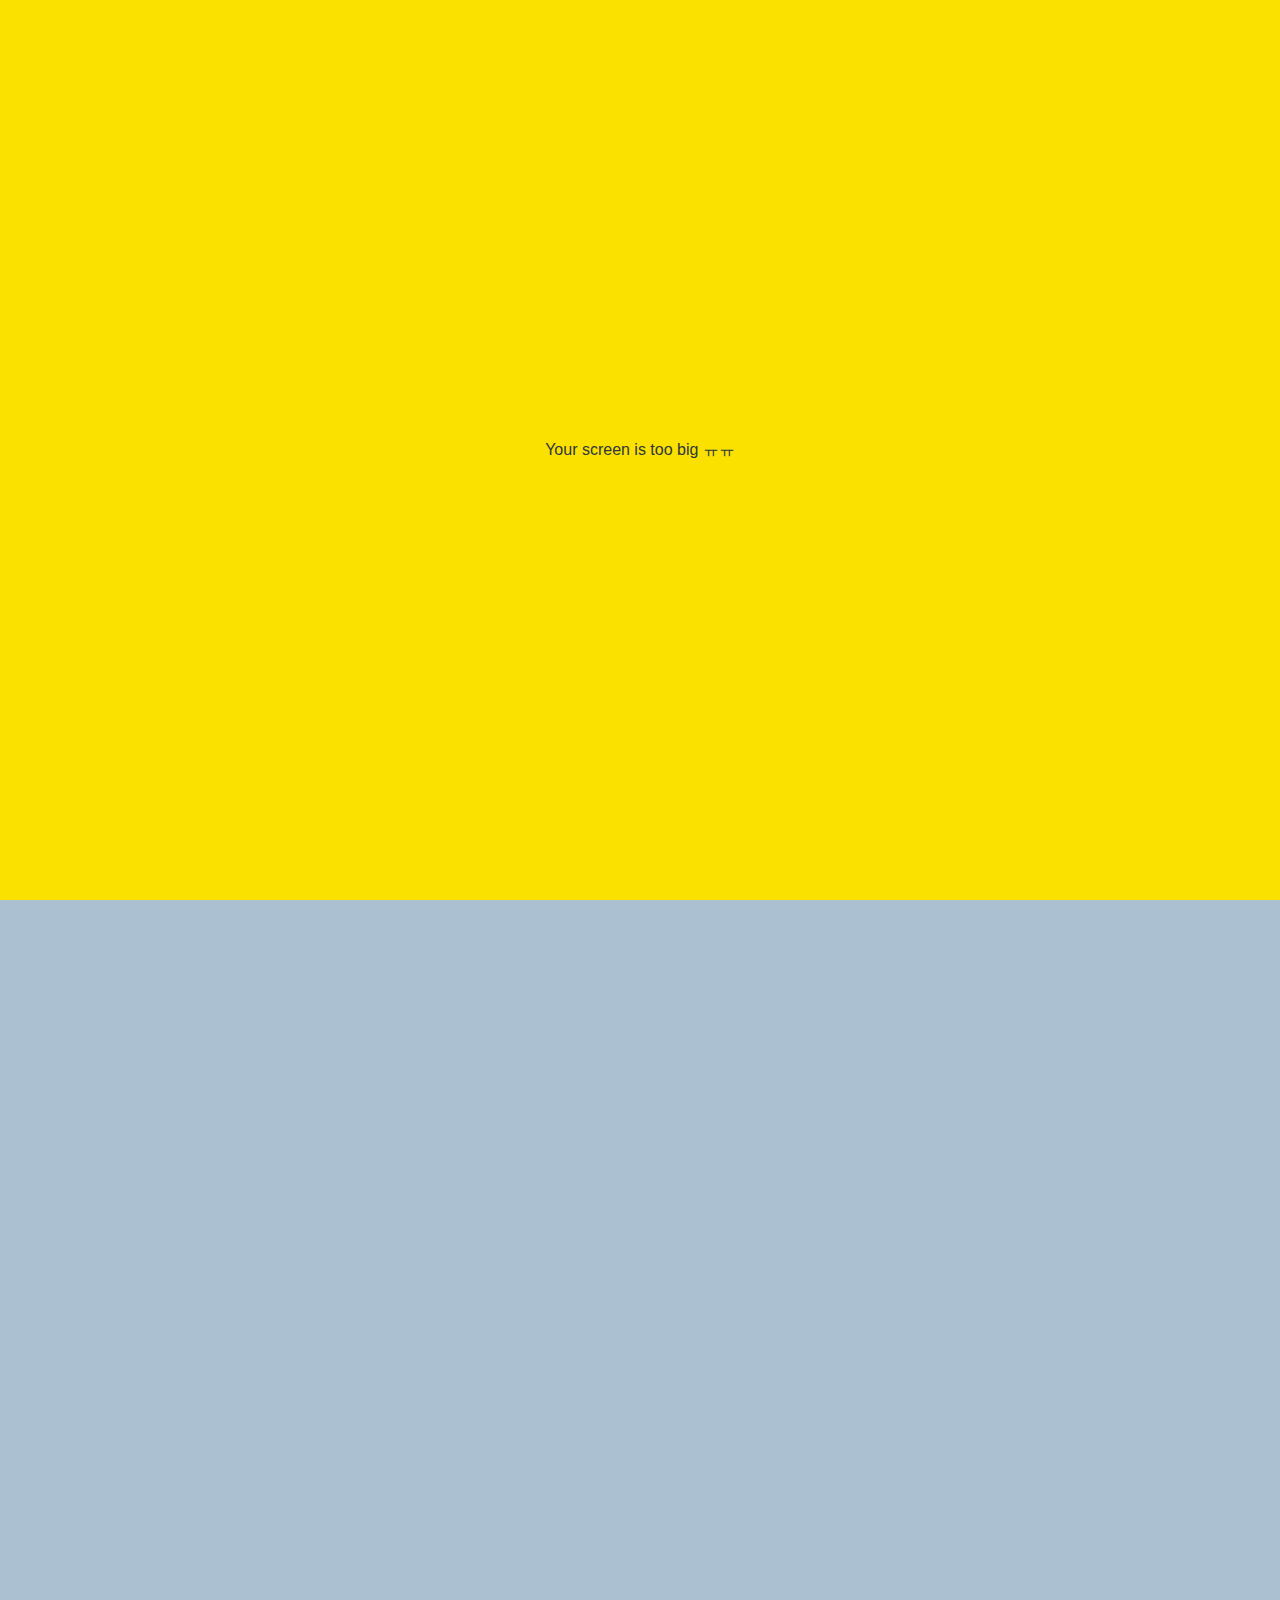
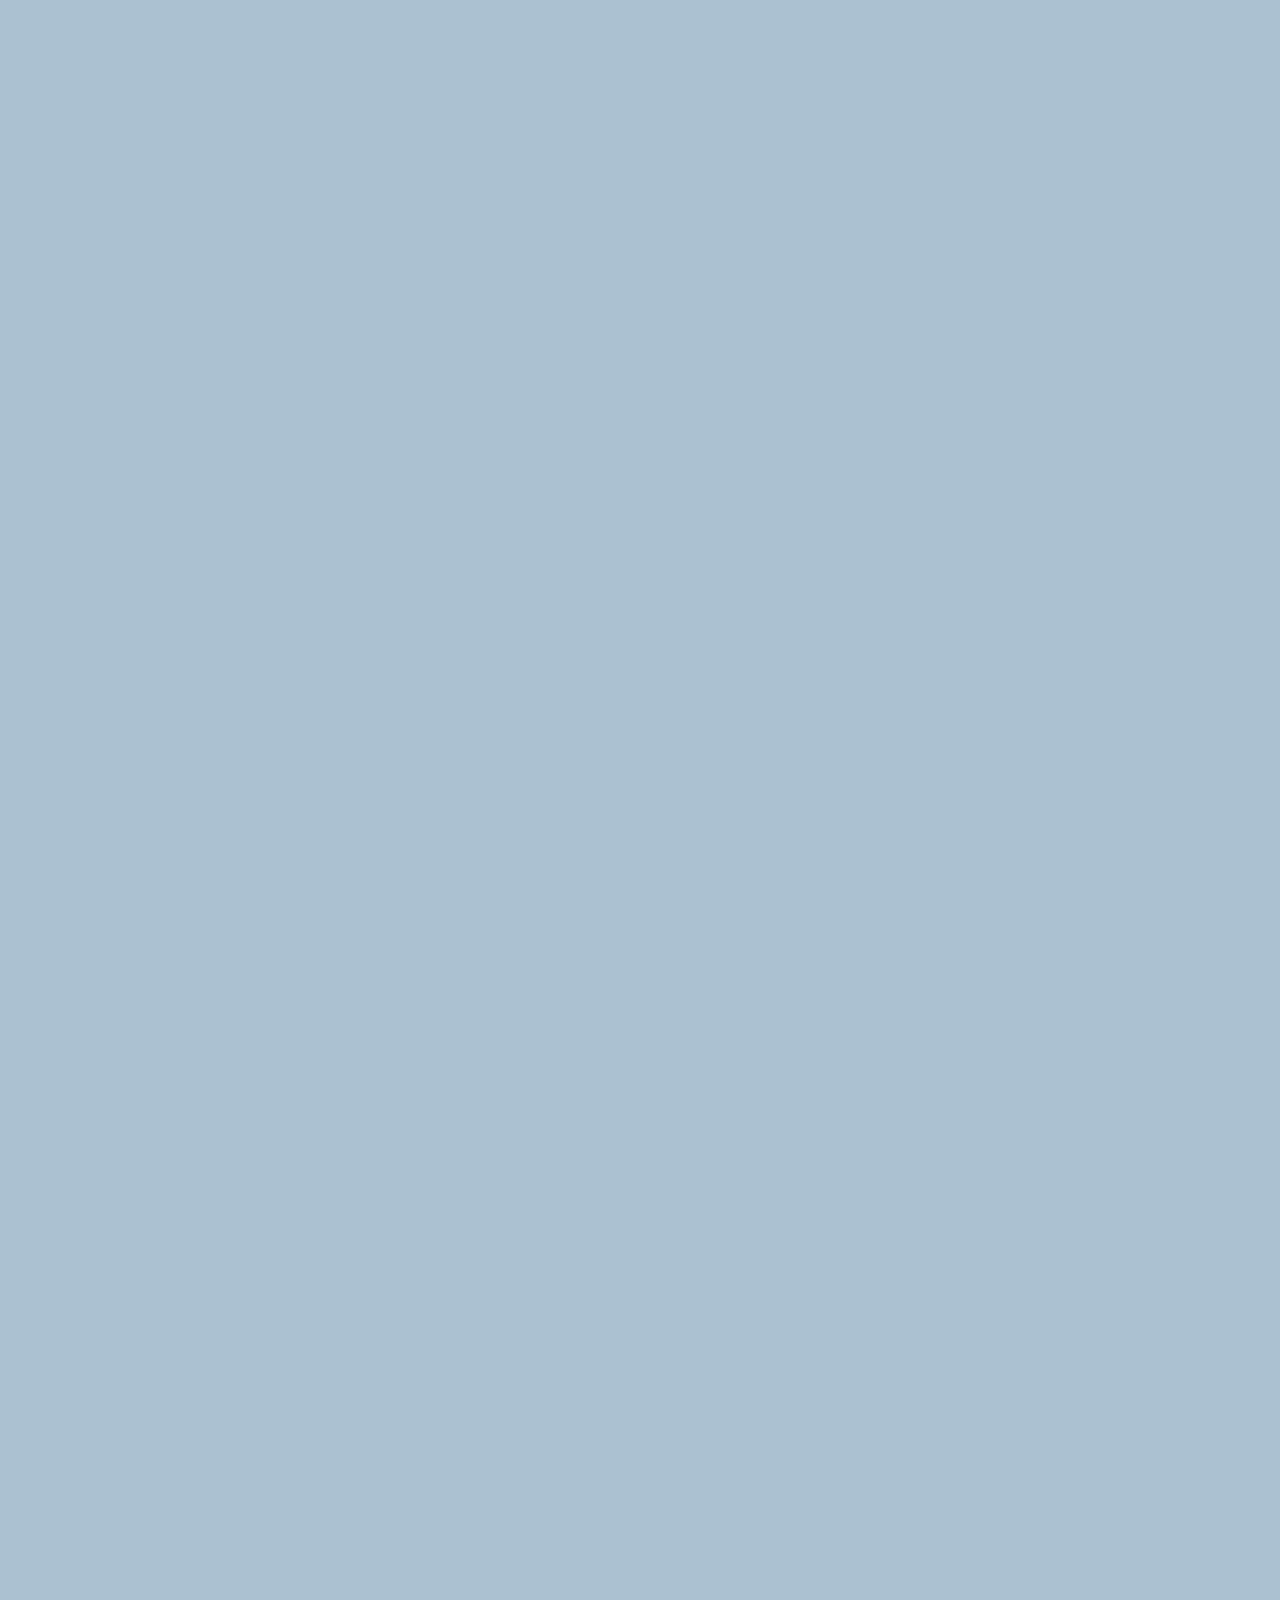
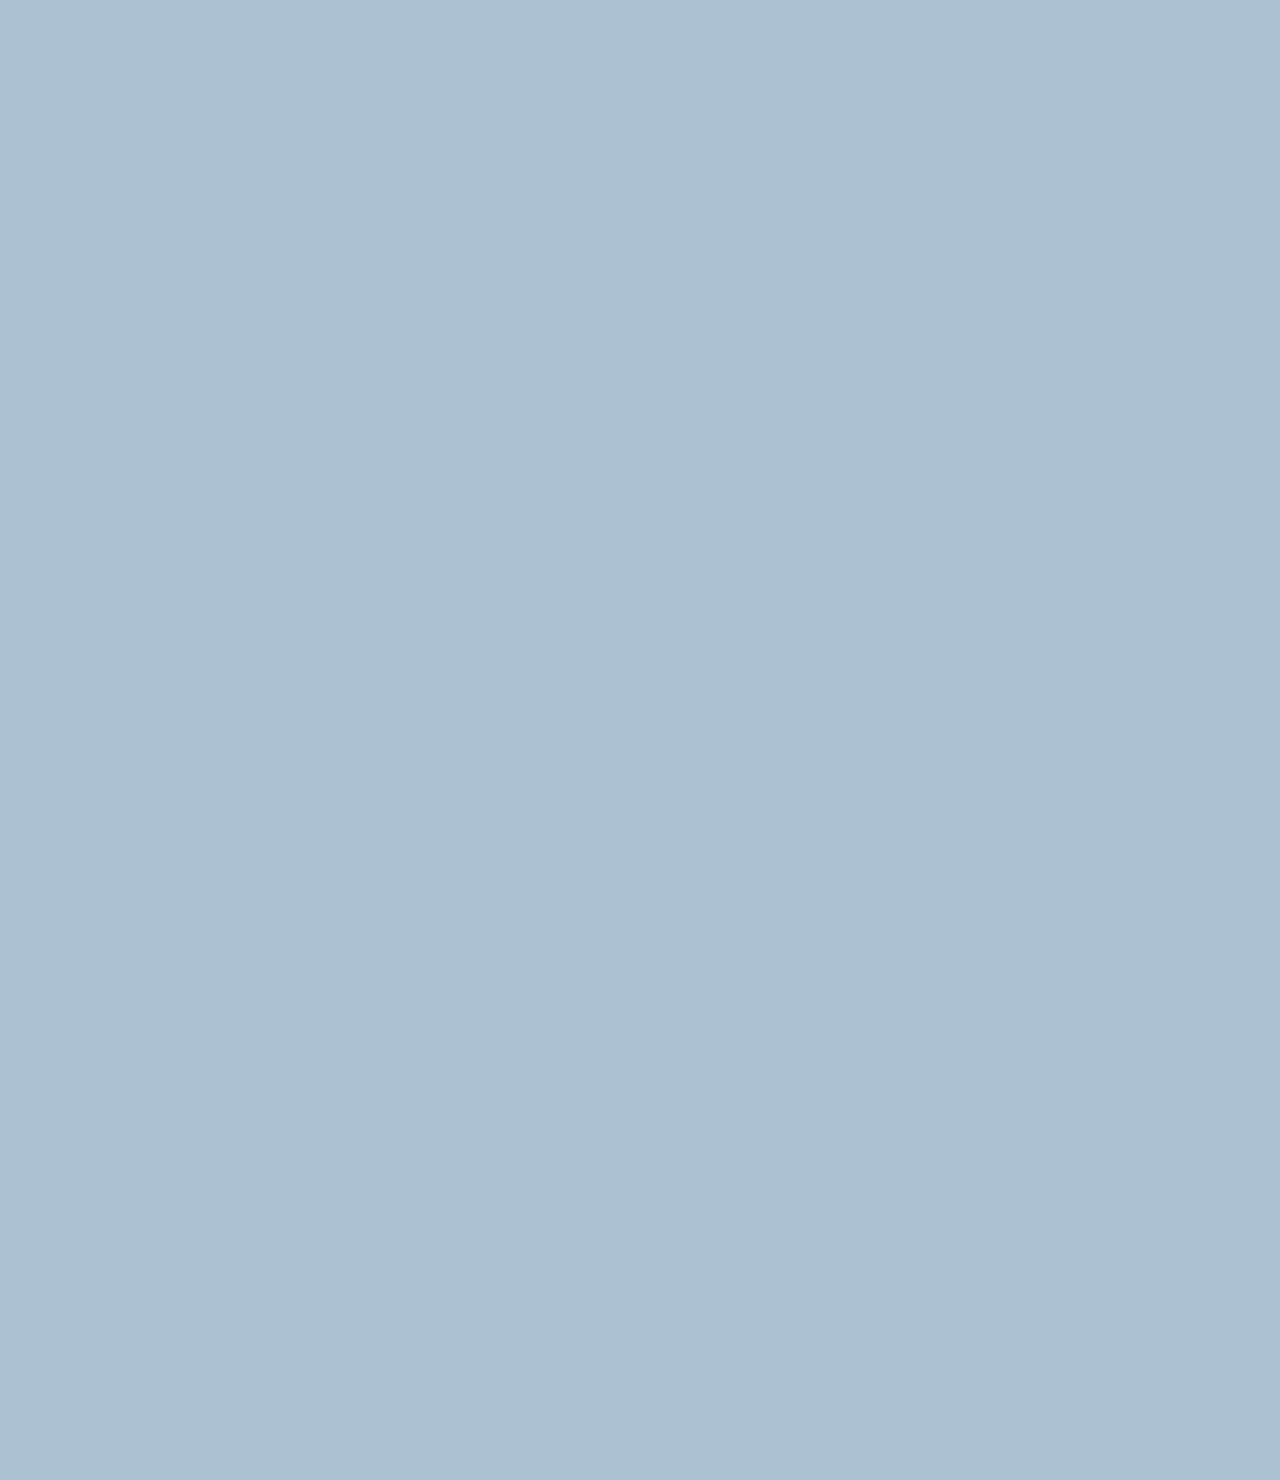
==== commit 9a699437: "kokoa-clone10" ====
--- a/chat.html
+++ b/chat.html
@@ -77,5 +77,8 @@
       </button>
     </div>
   </form>
+<div id="no-mobile">
+  <span>Your screen is too big ㅠㅠ</span>
+</div>
 </body>
 </html>--- a/CSS/style.css
+++ b/CSS/style.css
@@ -9,6 +9,7 @@
 @import "components/badge.css";
 @import "components/icon-row.css";
 @import "components/alt-screen-header.css";
+@import "components/no-mobile.css";
 
 /* screens */
 @import "screen/login.css";
